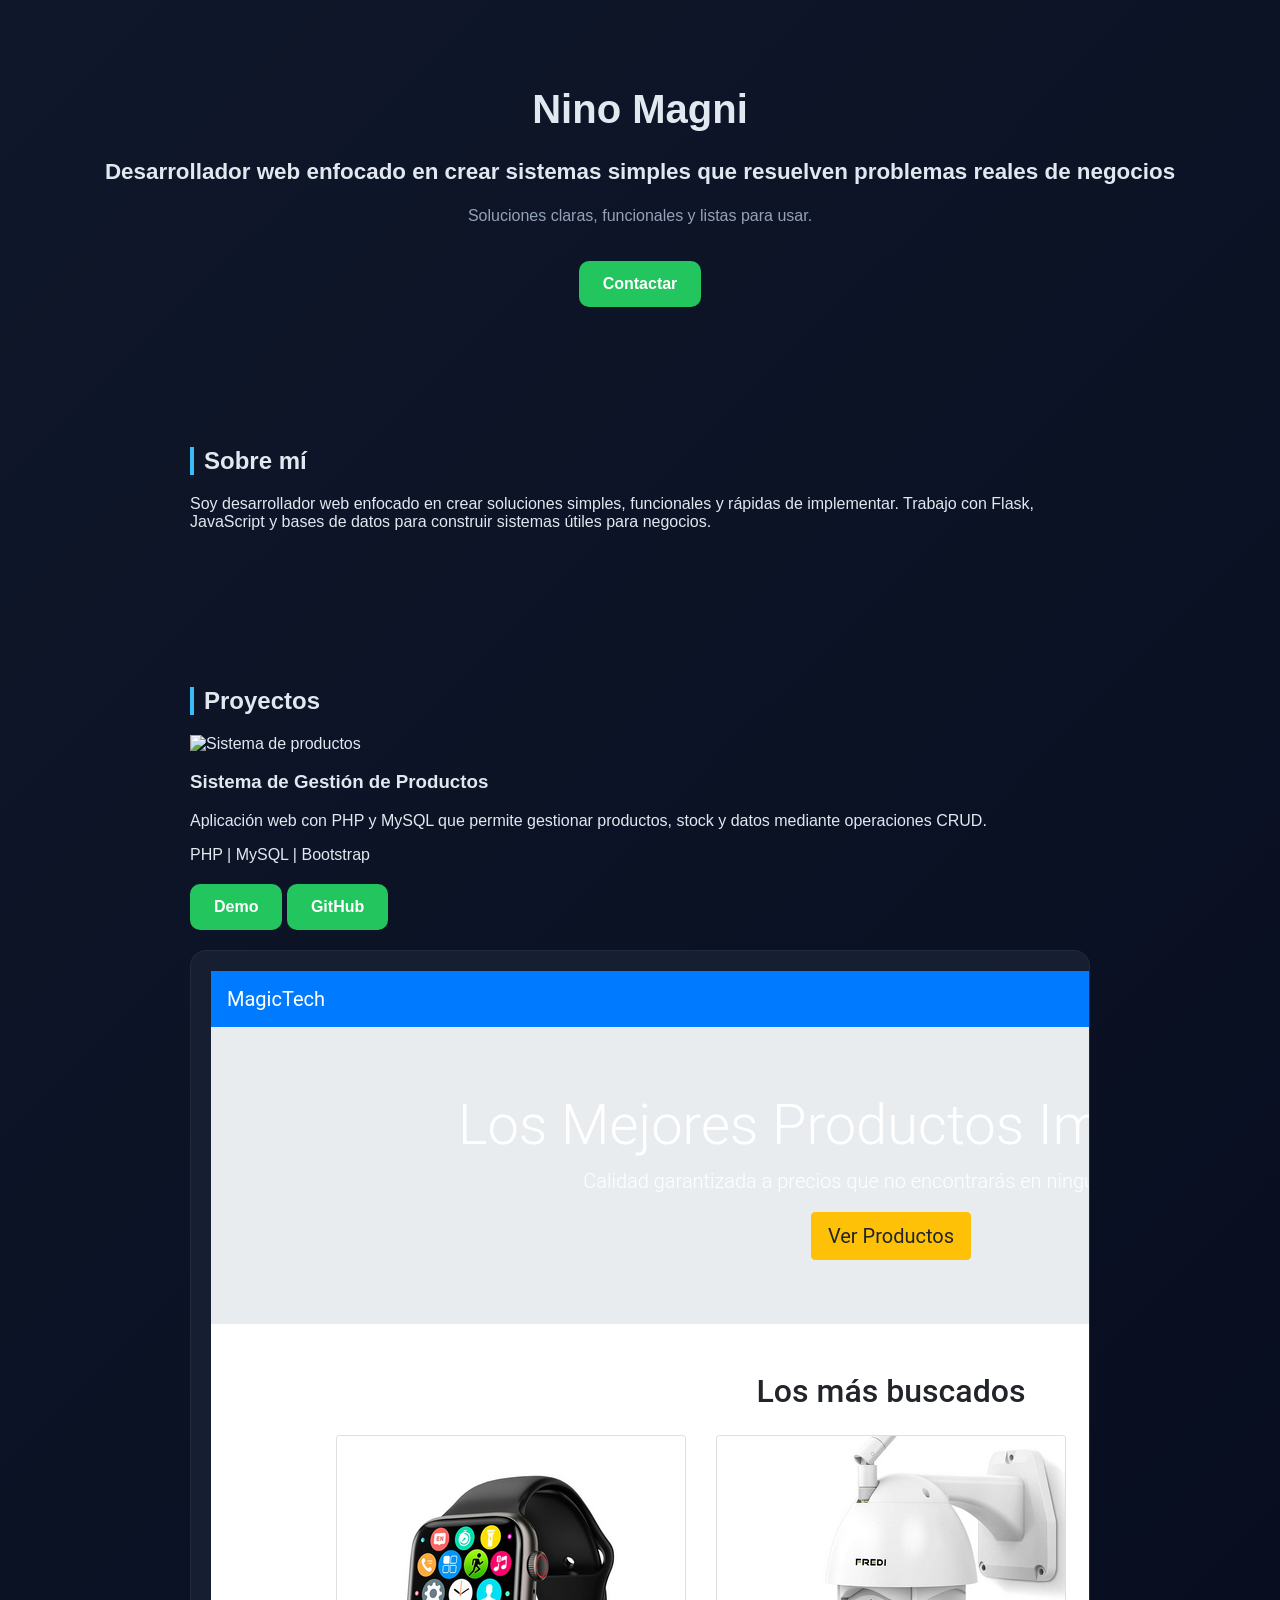
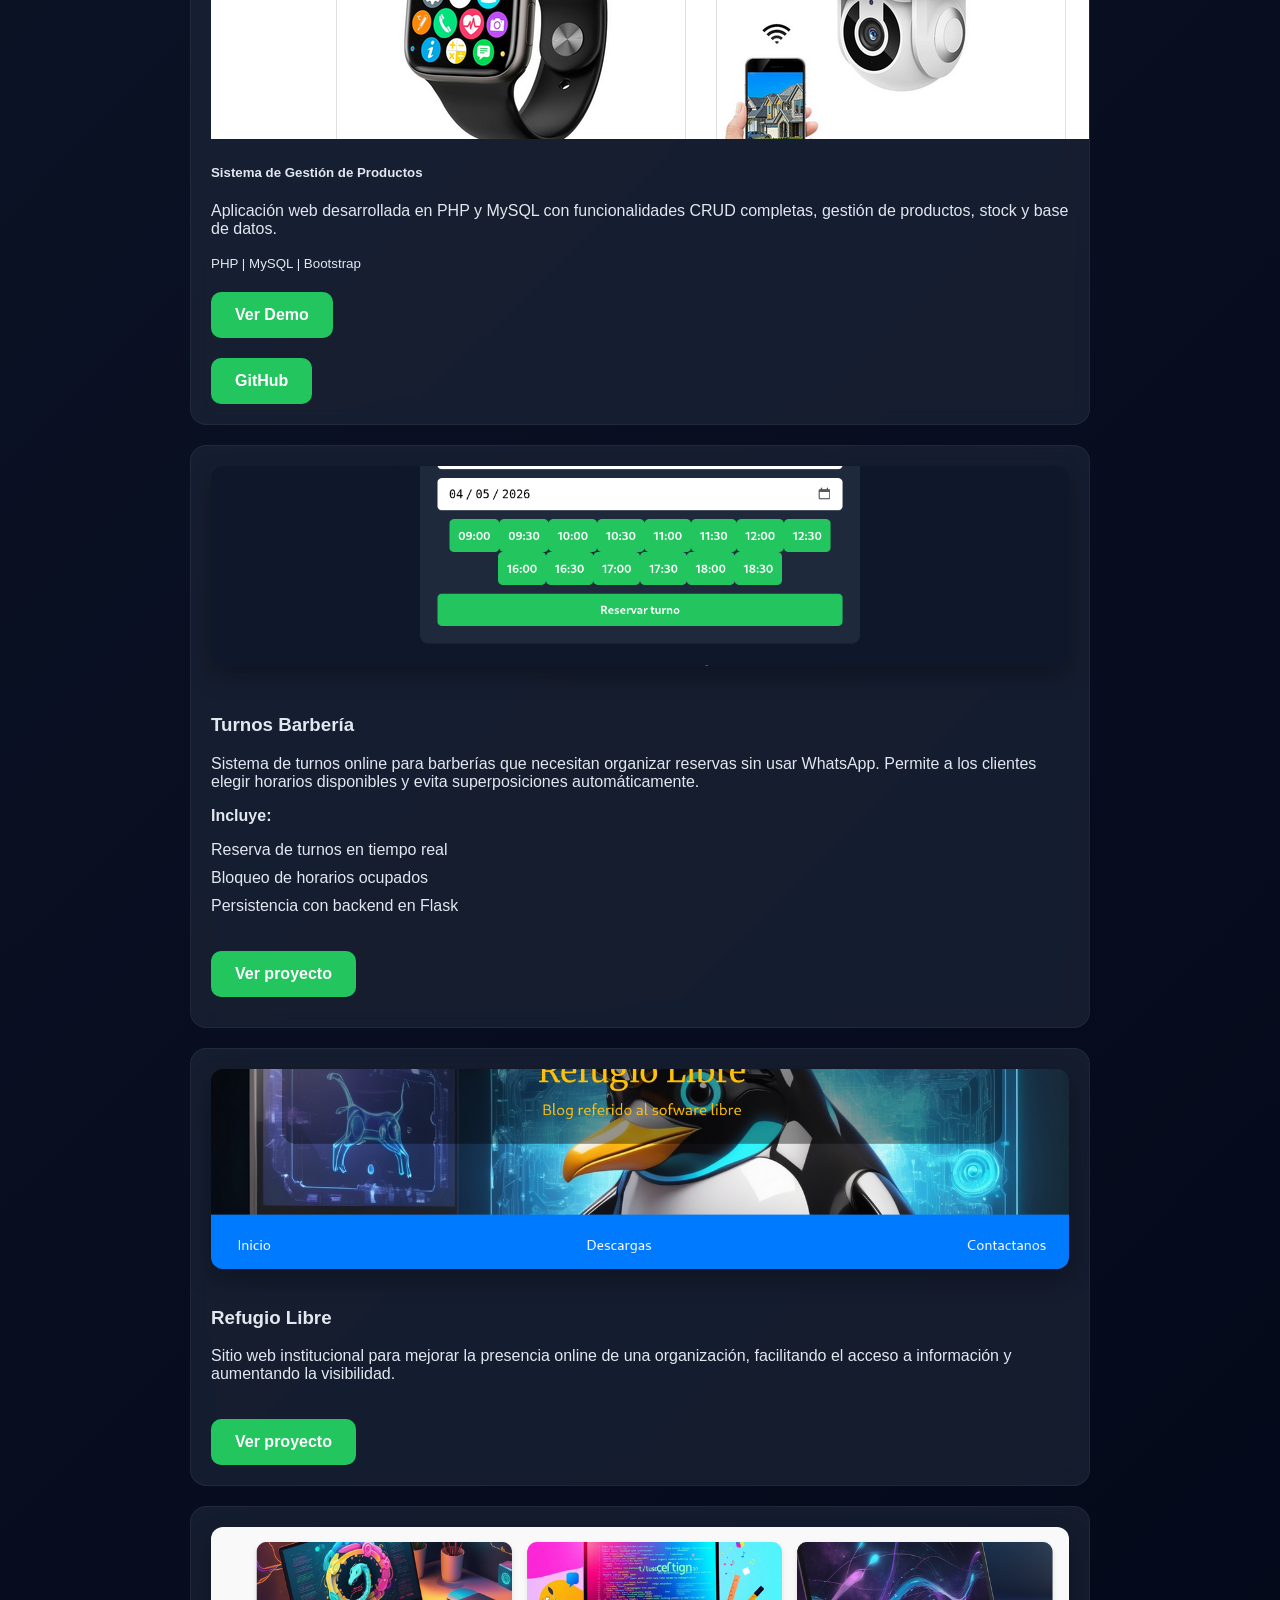
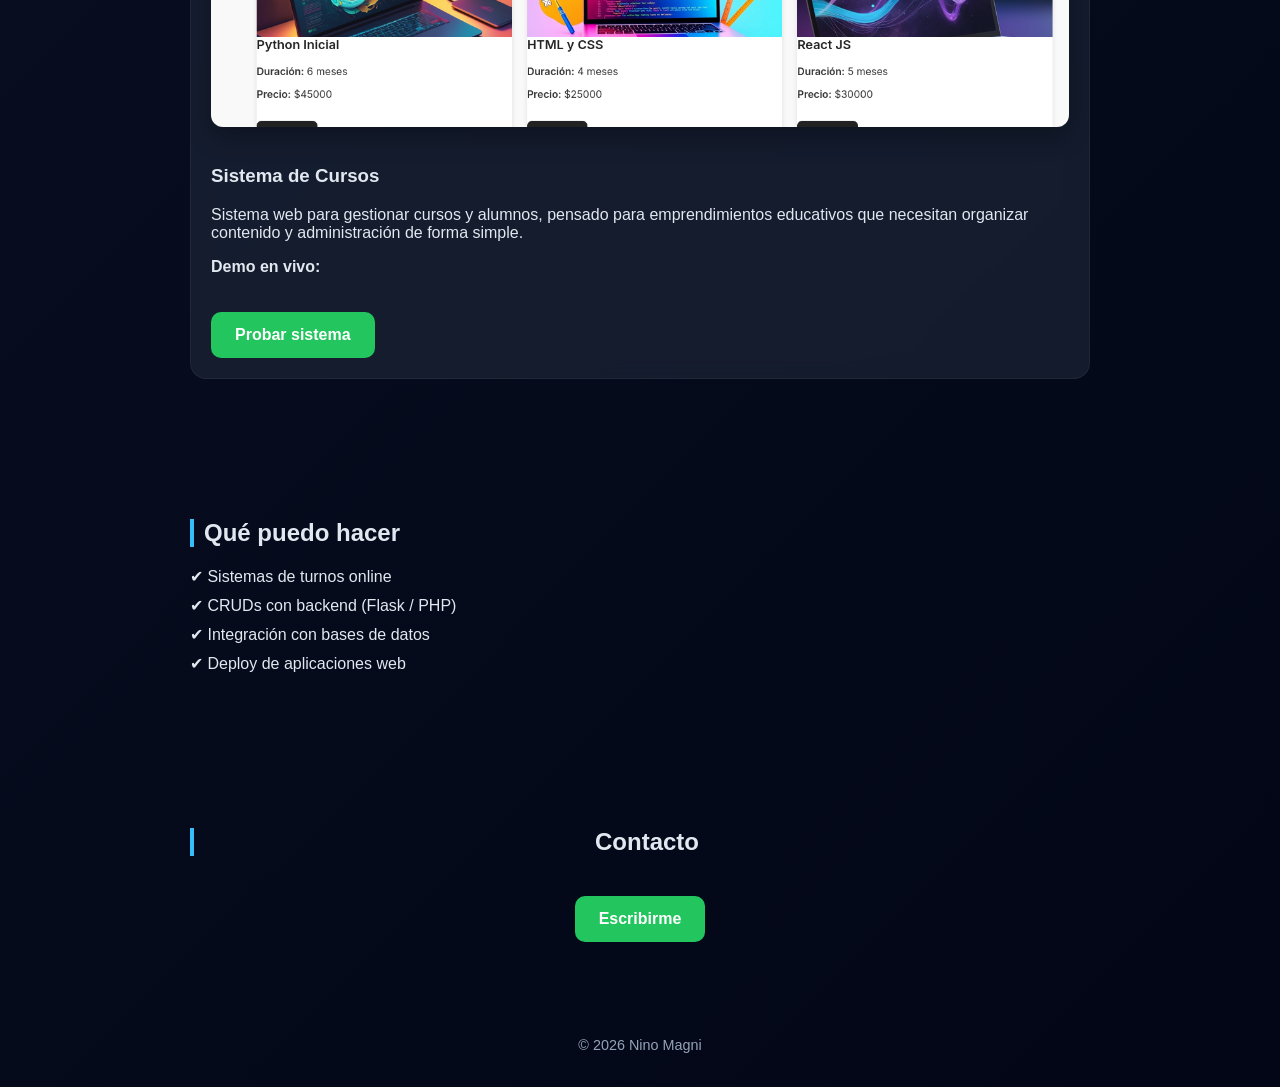
==== index.html @ 79a68c89 "cards" ====
<!DOCTYPE html>
<html lang="es">
<head>
  <meta charset="UTF-8">
  <title>Nino Magni | Desarrollador Web</title>
  <meta name="viewport" content="width=device-width, initial-scale=1.0">
  <meta name="description" content="Desarrollador web enfocado en soluciones simples y funcionales.">
  <link rel="stylesheet" href="style.css">
</head>

<body>

<header>
  <div class="container">
    <h1>Nino Magni</h1>

    <p class="headline">
      Desarrollador web enfocado en crear sistemas simples que resuelven problemas reales de negocios
    </p>

    <p class="highlight">
      Soluciones claras, funcionales y listas para usar.
    </p>

    <a href="https://wa.me/542604693013" target="_blank" class="btn">
      Contactar
    </a>
  </div>
</header>

<main>

  <section class="about">
    <div class="container">
      <h2>Sobre mí</h2>

      <p>
        Soy desarrollador web enfocado en crear soluciones simples, funcionales y rápidas de implementar.
        Trabajo con Flask, JavaScript y bases de datos para construir sistemas útiles para negocios.
      </p>
    </div>
  </section>

<section class="projects">
  <div class="container">
    <h2>Proyectos</h2>

    <!-- PROYECTO PRINCIPAL -->

    <div class="project-card">

  <div class="project-image">
    <img src="img/productos.png" alt="Sistema de productos">
  </div>

  <div class="project-content">
    <h3>Sistema de Gestión de Productos</h3>
    <p>
      Aplicación web con PHP y MySQL que permite gestionar productos,
      stock y datos mediante operaciones CRUD.
    </p>

    <span class="tech">PHP | MySQL | Bootstrap</span>
  </div>

  <div class="project-actions">
    <a href="#" class="btn demo">Demo</a>
    <a href="#" class="btn github">GitHub</a>
  </div>

</div>


    <div class="card mb-4 shadow-sm">
  <div class="row no-gutters align-items-center">

    <!-- Imagen -->
    <div class="col-md-3">
      <img src="img/plataformaVentas1.png" class="img-fluid" alt="Proyecto">
    </div>

    <!-- Descripción -->
    <div class="col-md-6 p-3">
      <h5>Sistema de Gestión de Productos</h5>
      <p>
        Aplicación web desarrollada en PHP y MySQL con funcionalidades CRUD completas,
        gestión de productos, stock y base de datos.
      </p>
      <small class="text-muted">
        PHP | MySQL | Bootstrap
      </small>
    </div>

    <!-- Botones -->
    <div class="col-md-3 text-center">
      <a href="#" class="btn btn-primary mb-2">Ver Demo</a><br>
      <a href="#" class="btn btn-outline-dark">GitHub</a>
    </div>

  </div>
</div>

    <div class="card">
      <img src="img/appBarberia.png" class="project-img">

      <div class="card-body">
        <h3>Turnos Barbería</h3>

        <p>
Sistema de turnos online para barberías que necesitan organizar reservas sin usar WhatsApp.
Permite a los clientes elegir horarios disponibles y evita superposiciones automáticamente.
</p>

<p><strong>Incluye:</strong></p>
<ul>
  <li>Reserva de turnos en tiempo real</li>
  <li>Bloqueo de horarios ocupados</li>
  <li>Persistencia con backend en Flask</li>
</ul>

        <a href="https://ninomg.github.io/barberia-turnos-frontend/" target="_blank" class="btn">
          Ver proyecto
        </a>
      </div>
    </div>

    <!-- OTROS PROYECTOS -->
    <div class="card">
      <img src="img/refugio.png" class="project-img">
      <h3>Refugio Libre</h3>

      <p>
        <p>
Sitio web institucional para mejorar la presencia online de una organización,
facilitando el acceso a información y aumentando la visibilidad.
</p>
      </p>

      <a href="https://ninomg.github.io/refugioabierto/" target="_blank" class="btn">
        Ver proyecto
      </a>
    </div>

    <div class="card">
      <img src="img/cursos.png" class="project-img">
      <h3>Sistema de Cursos</h3>

      <p>
        <p>
Sistema web para gestionar cursos y alumnos, pensado para emprendimientos educativos
que necesitan organizar contenido y administración de forma simple.
</p>
      </p>

      <p><strong>Demo en vivo:</strong></p>
<a href="https://ninomg.github.io/barberia-turnos-frontend/" target="_blank" class="btn">
  Probar sistema
</a>
    </div>

  </div>
</section>

<section>
  <h2>Qué puedo hacer</h2>
  <ul>
    <li>✔ Sistemas de turnos online</li>
    <li>✔ CRUDs con backend (Flask / PHP)</li>
    <li>✔ Integración con bases de datos</li>
    <li>✔ Deploy de aplicaciones web</li>
  </ul>
</section>

<section class="contact">
  <div class="container">
    <h2>Contacto</h2>

    <a href="https://wa.me/542604693013" target="_blank" class="btn">
      Escribirme
    </a>
  </div>
</section>

</main>

<footer>
  <p>© 2026 Nino Magni</p>
</footer>

</body>
</html>
---- style.css ----
body {
  font-family: 'Segoe UI', Tahoma, sans-serif;
  margin: 0;
  background: linear-gradient(135deg, #0f172a, #020617);
  color: #e2e8f0;
}

/* HEADER */
header {
  text-align: center;
  padding: 60px 20px;
}

header h1 {
  font-size: 2.5rem;
}

.headline {
  font-size: 1.4rem;
  font-weight: bold;
}

.highlight {
  margin-top: 10px;
  color: #94a3b8;
}

/* SECTIONS */
section {
  padding: 60px 20px;
  max-width: 900px;
  margin: auto;
  animation: fadeIn 0.6s ease;
}

h2 {
  border-left: 4px solid #38bdf8;
  padding-left: 10px;
}

/* CARDS */
.card {
  overflow: hidden;
  position: relative;
  border-radius: 16px;
  background: rgba(30, 41, 59, 0.6);
  backdrop-filter: blur(10px);
  transition: 0.3s;
  border: 1px solid rgba(255,255,255,0.05);
  padding: 20px;
  margin-top: 20px;
}

.card:hover {
  transform: translateY(-8px);
  box-shadow: 0 20px 40px rgba(0,0,0,0.4);
}

/* IMAGES */
.project-img {
  width: 100%;
  height: 200px;
  object-fit: cover;
  border-radius: 12px;
  margin-bottom: 15px;
  transition: 0.4s;
  box-shadow: 0 10px 25px rgba(0,0,0,0.3);
}

.card:hover .project-img {
  transform: scale(1.05);
}

/* CARD CONTENT */
.card-body {
  padding: 10px 0;
}

/* TECH TAGS */
.tech span {
  background: #0ea5e9;
  padding: 5px 10px;
  border-radius: 8px;
  font-size: 0.8rem;
  margin-right: 5px;
}

/* BUTTON */
.btn {
  display: inline-block;
  background: #22c55e;
  color: white;
  padding: 14px 24px;
  border-radius: 10px;
  text-decoration: none;
  margin-top: 20px;
  font-weight: bold;
  transition: 0.3s;
}

.btn:hover {
  background: #16a34a;
  transform: scale(1.05);
}

/* LIST */
ul {
  list-style: none;
  padding: 0;
}

li {
  margin-bottom: 10px;
}

/* CONTACT */
.contact {
  text-align: center;
}

/* FOOTER */
footer {
  text-align: center;
  padding: 20px;
  font-size: 0.9rem;
  color: #94a3b8;
}

/* ANIMATION */
@keyframes fadeIn {
  from {
    opacity: 0;
    transform: translateY(10px);
  }
  to {
    opacity: 1;
    transform: translateY(0);
  }
}

/* RESPONSIVE */
@media (max-width: 768px) {
  header h1 {
    font-size: 1.8rem;
  }

  .headline {
    font-size: 1.1rem;
  }

  section {
    padding: 20px;
  }

  .btn {
    width: 100%;
    text-align: center;
  }
}
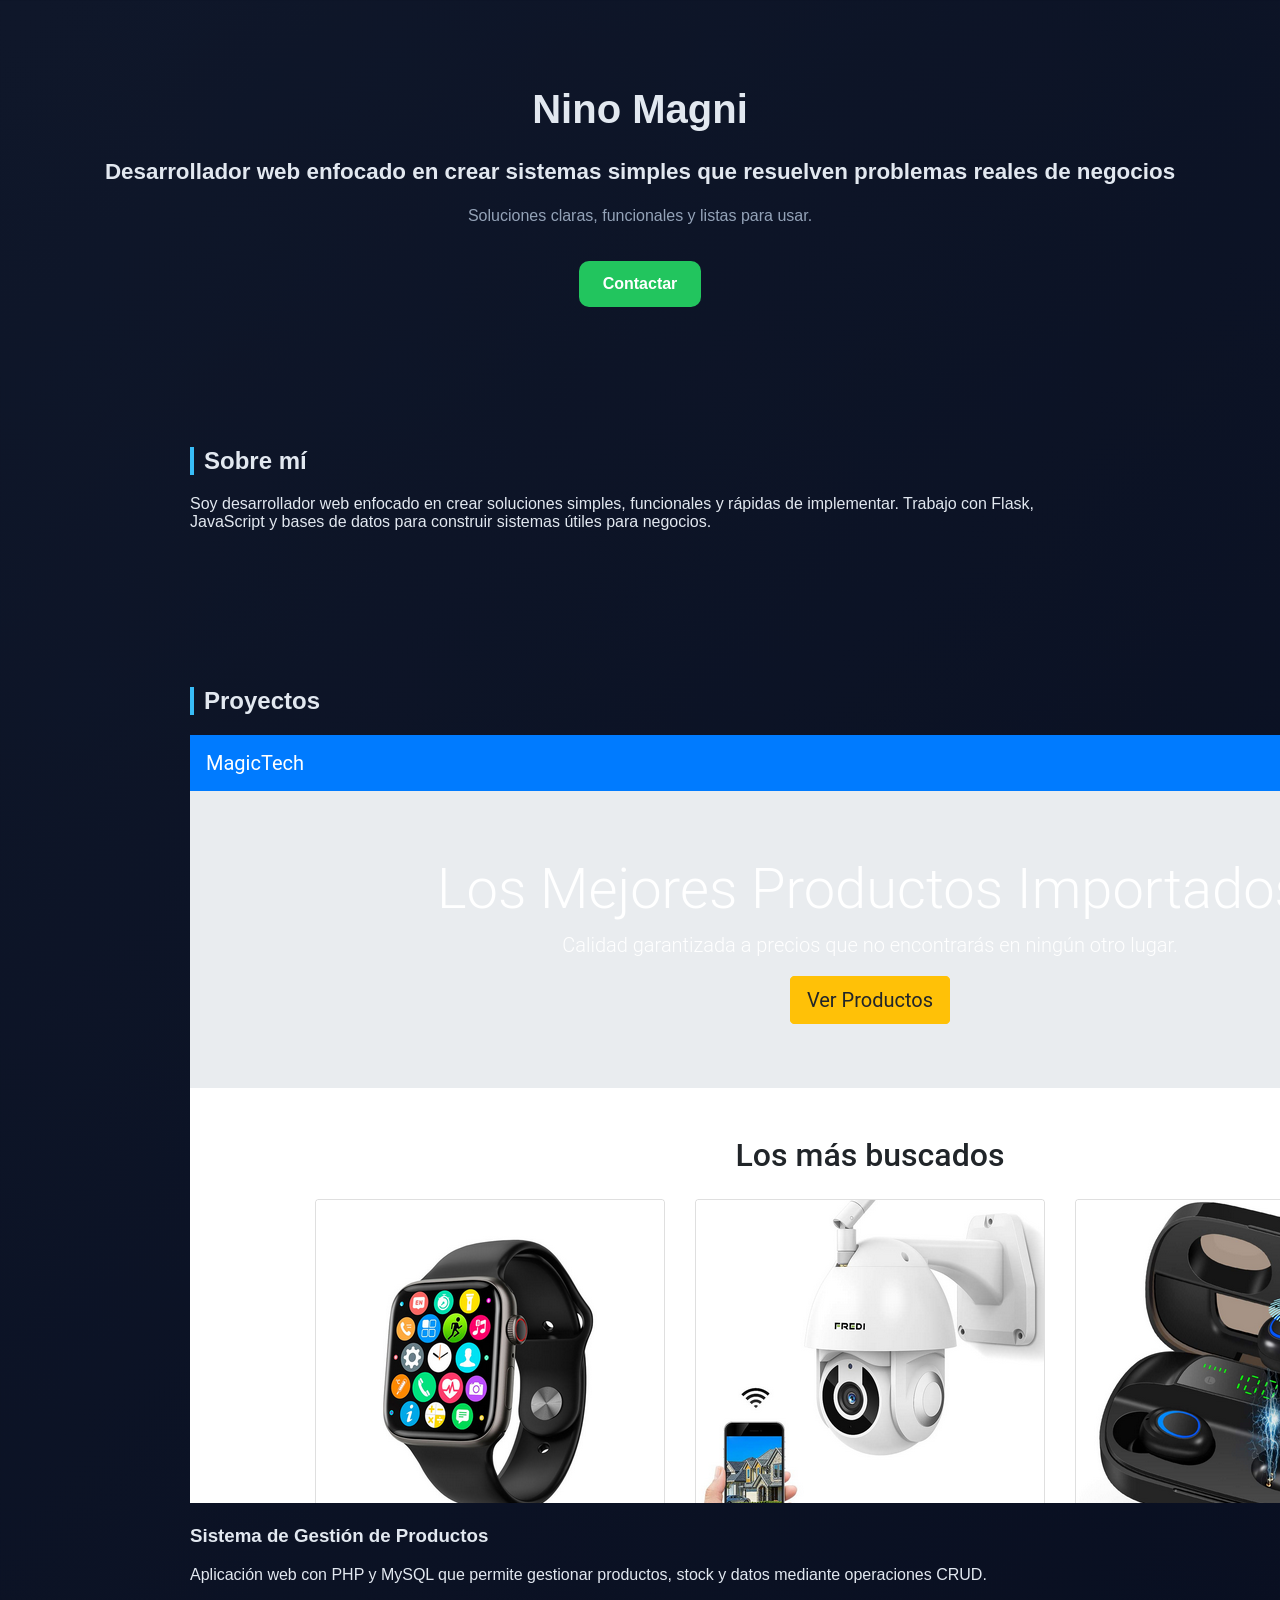
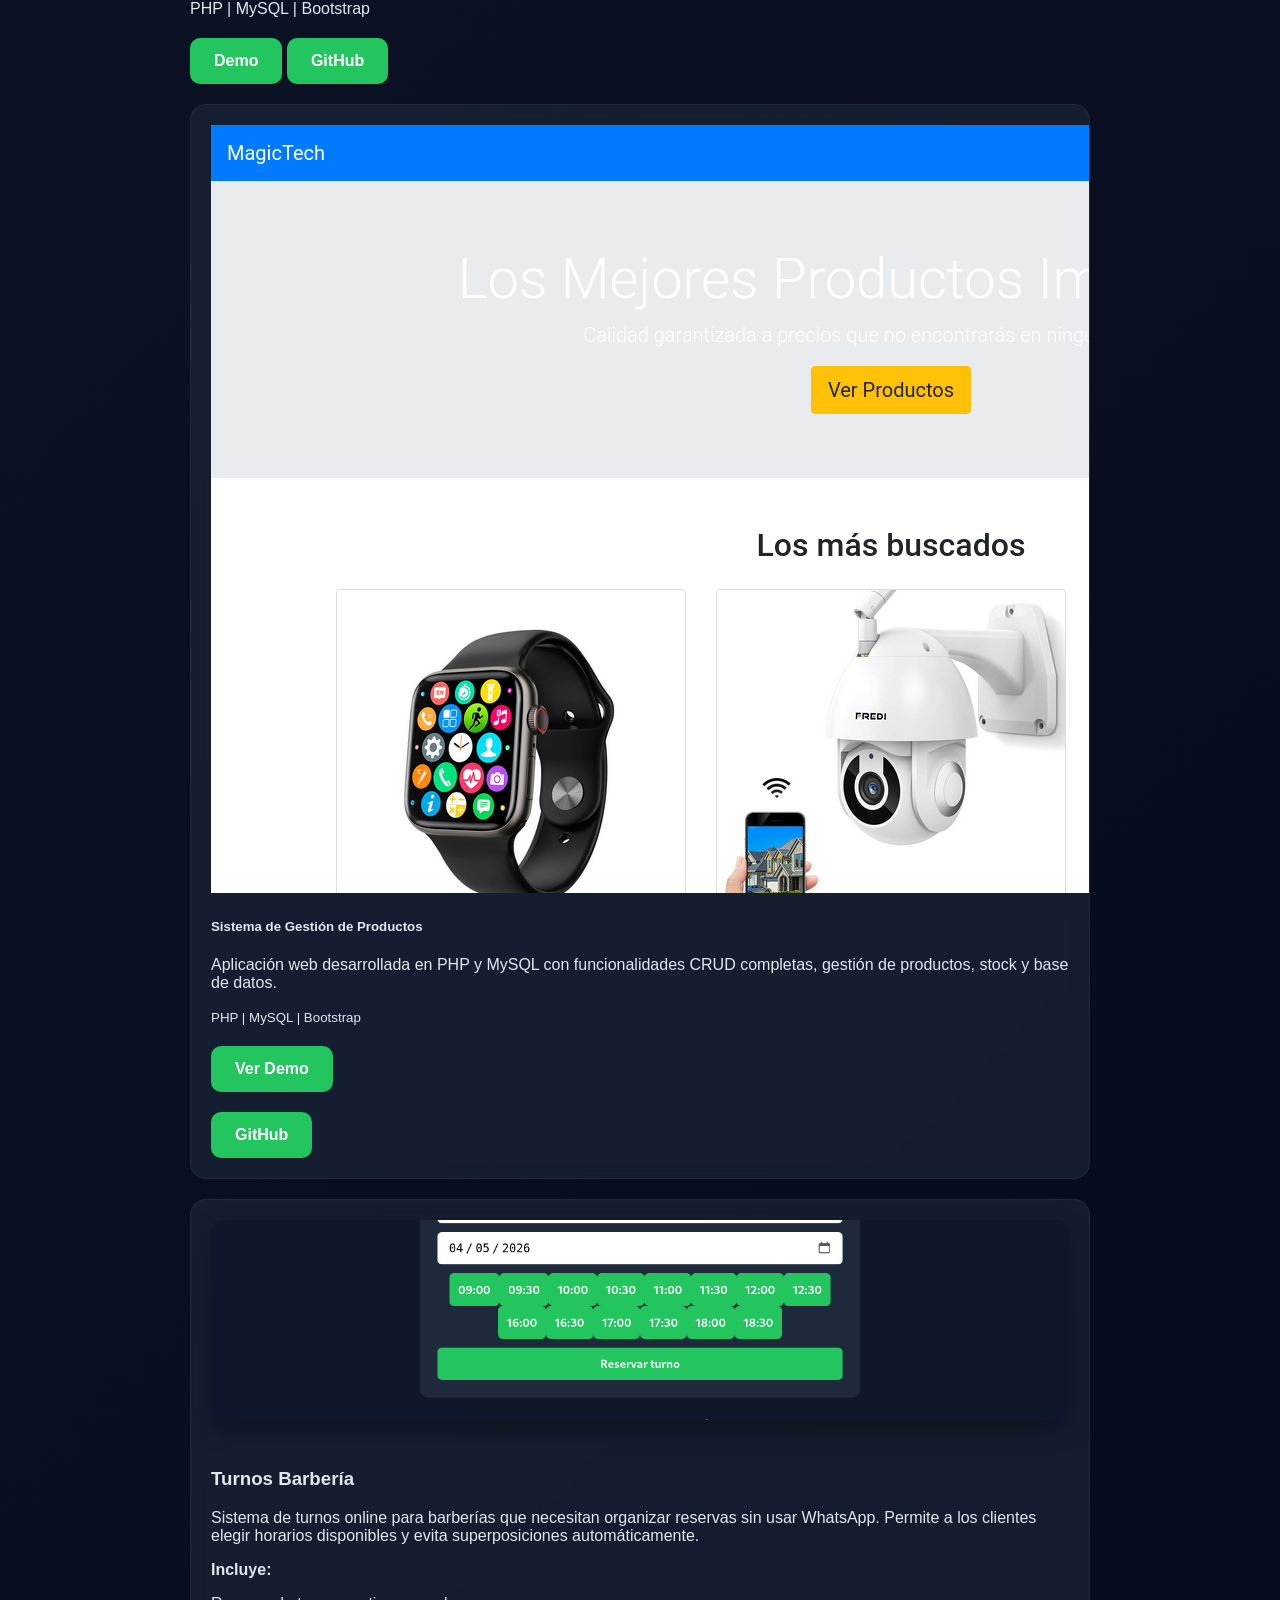
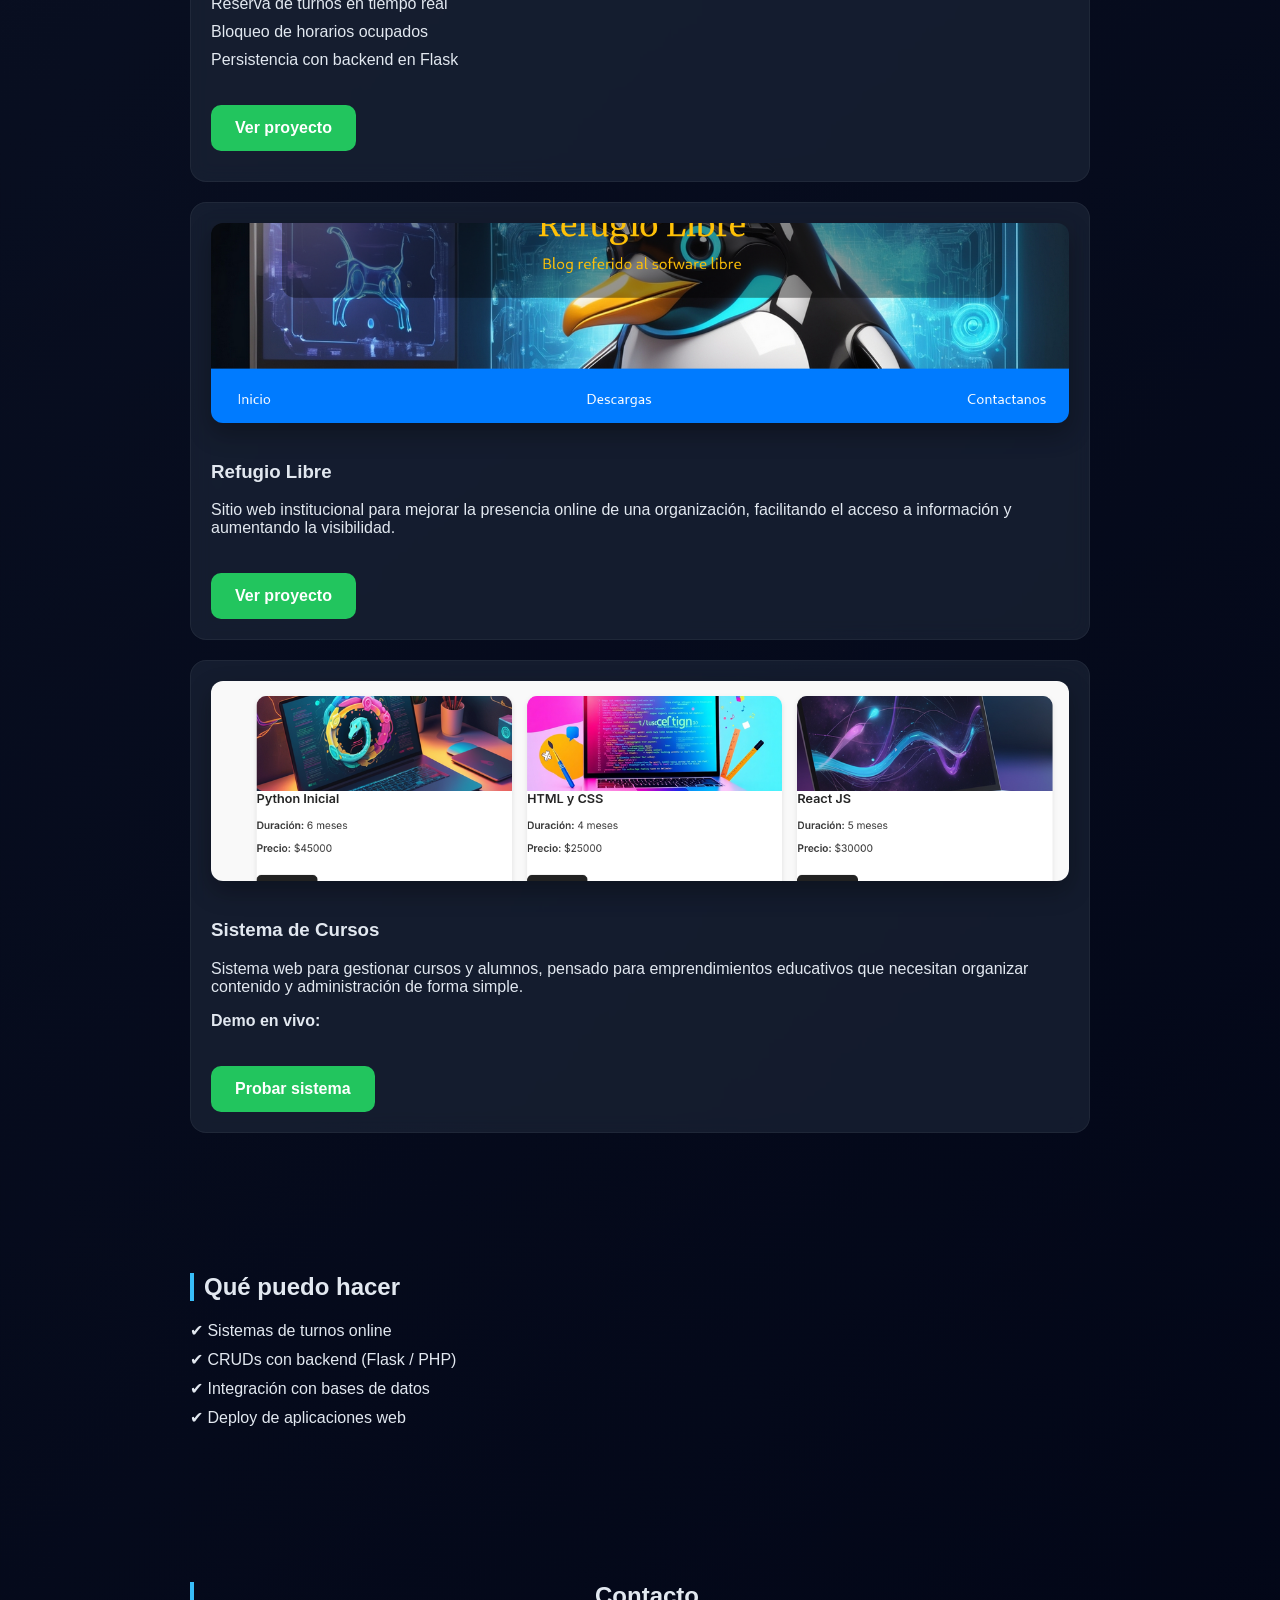
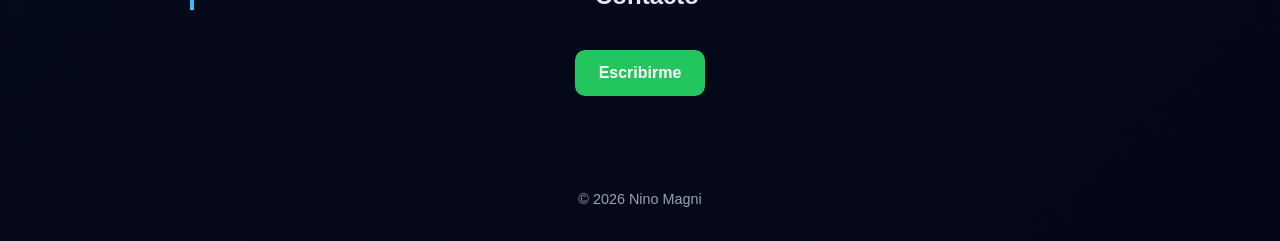
==== commit 5ad706c3: "cards1" ====
--- a/index.html
+++ b/index.html
@@ -50,7 +50,7 @@
     <div class="project-card">
 
   <div class="project-image">
-    <img src="img/productos.png" alt="Sistema de productos">
+    <img src="img/plataformaVentas1.png" alt="Sistema de productos">
   </div>
 
   <div class="project-content">
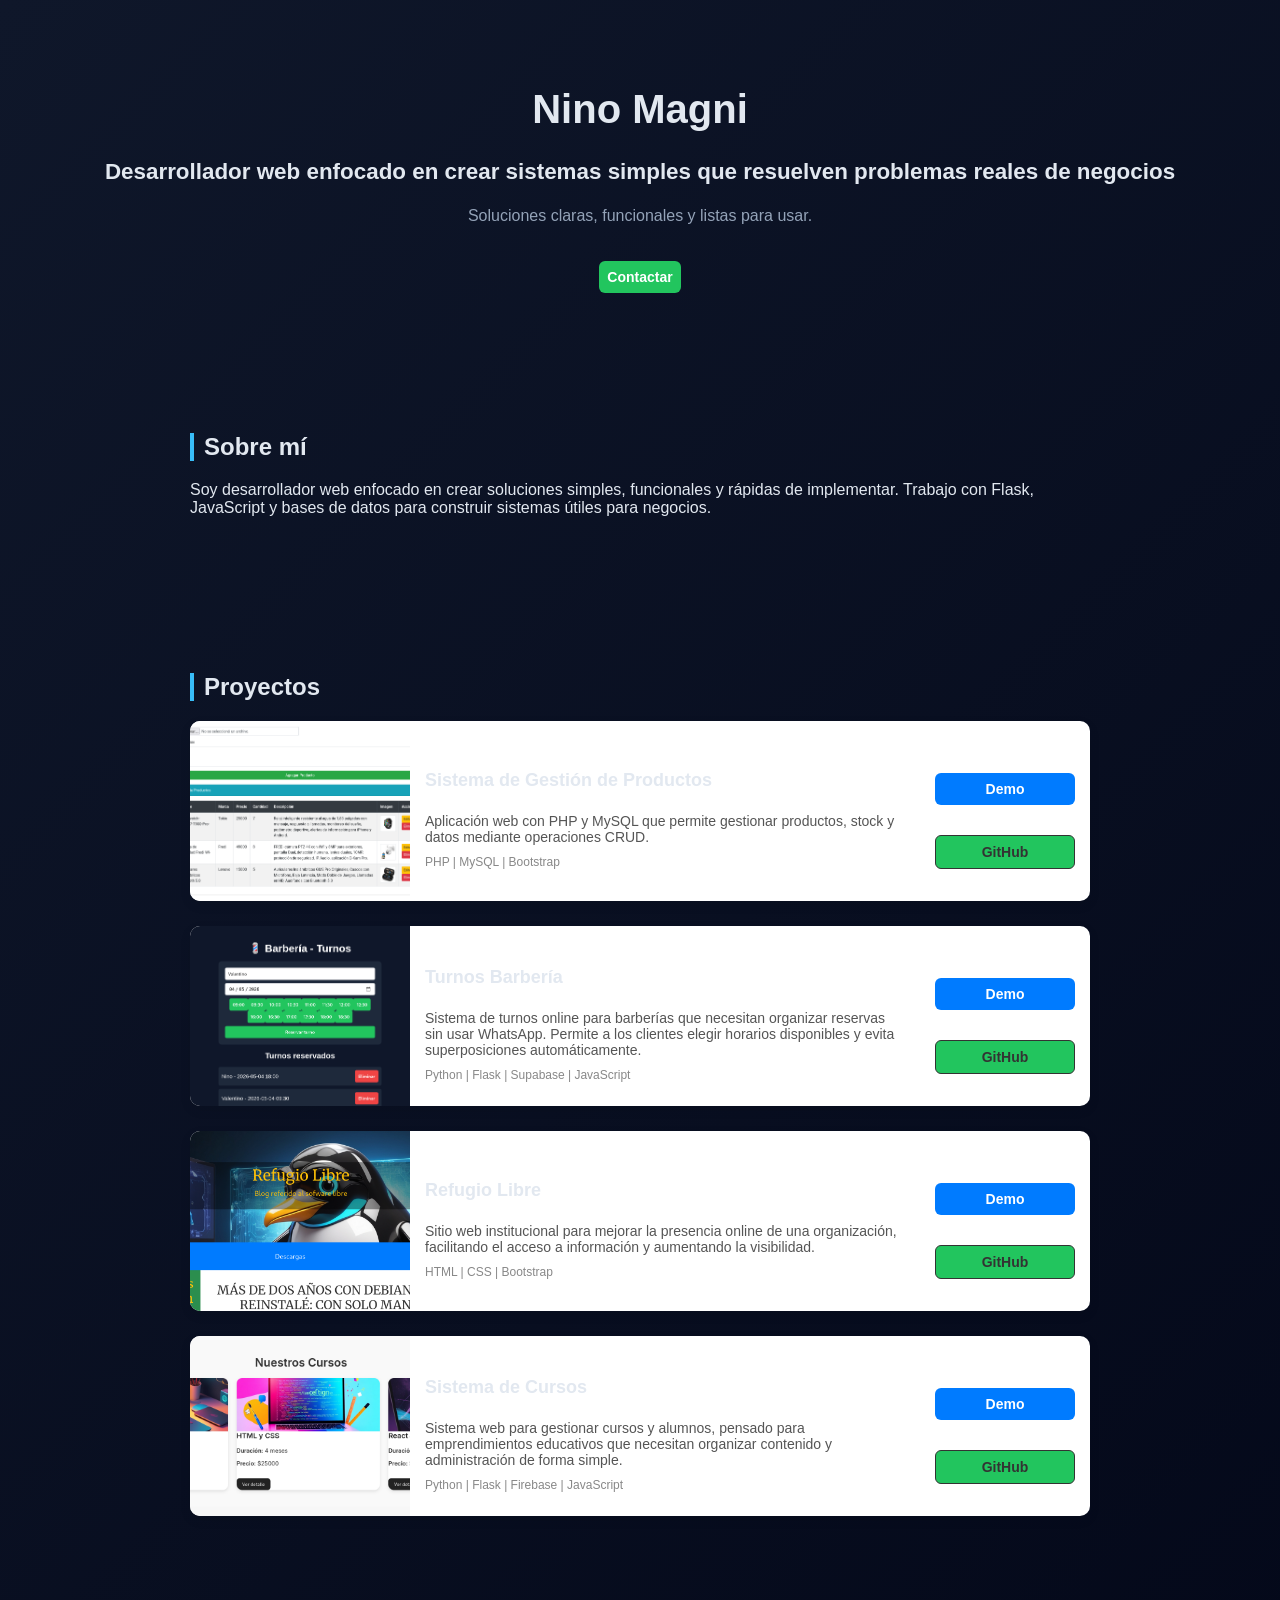
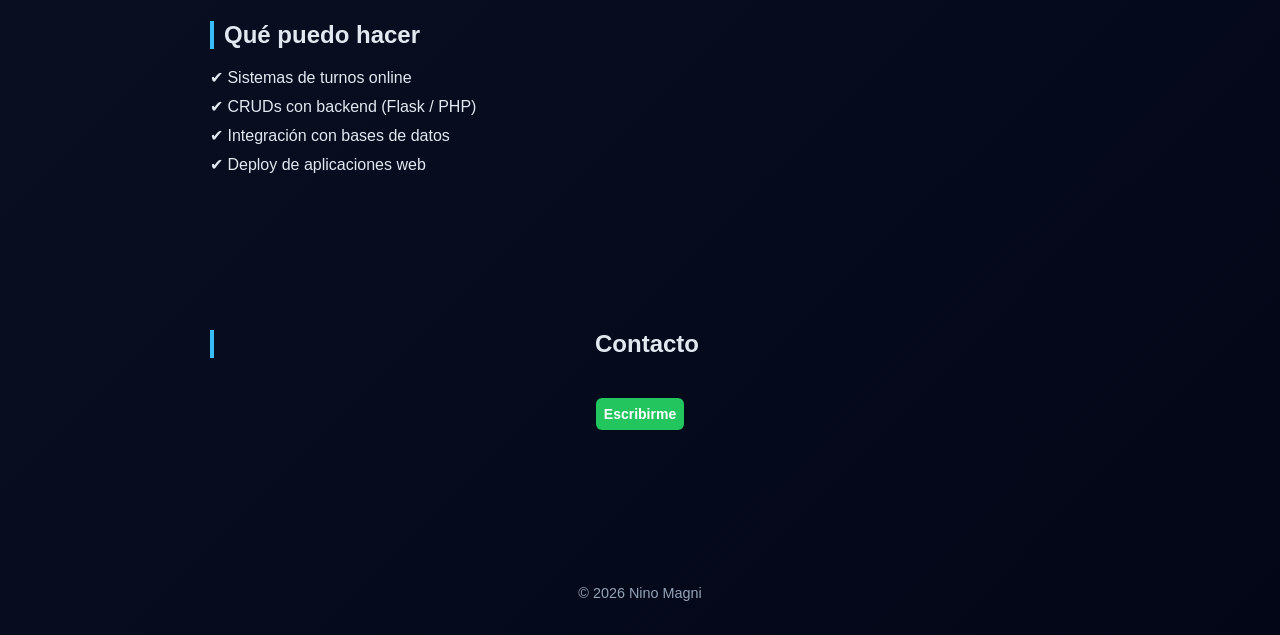
==== commit 0e8de86e: "cards" ====
--- a/index.html
+++ b/index.html
@@ -50,7 +50,7 @@
     <div class="project-card">
 
   <div class="project-image">
-    <img src="img/plataformaVentas1.png" alt="Sistema de productos">
+    <img src="img/plataformaVentas.png" alt="Sistema de productos">
   </div>
 
   <div class="project-content">
@@ -70,96 +70,81 @@
 
 </div>
 
+<div class="project-card">
 
-    <div class="card mb-4 shadow-sm">
-  <div class="row no-gutters align-items-center">
+<div class="project-image">
+<img src="img/appBarberia.png" alt="Sistema de turnos">
+</div>
 
-    <!-- Imagen -->
-    <div class="col-md-3">
-      <img src="img/plataformaVentas1.png" class="img-fluid" alt="Proyecto">
+<div class="project-content">
+<h3>Turnos Barbería</h3>
+<p>
+  Sistema de turnos online para barberías que necesitan organizar reservas sin usar WhatsApp.
+  Permite a los clientes elegir horarios disponibles y evita superposiciones automáticamente.
+</p>
+
+<span class="tech"> Python | Flask | Supabase | JavaScript</span>
+</div>
+
+<div class="project-actions">
+<a href="https://ninomg.github.io/barberia-turnos-frontend" target="_blank" class="btn demo">Demo</a>
+<a href="#" class="btn github">GitHub</a>
+</div>
+
+</div>
+
+
+
+    <!-- OTROS PROYECTOS -->
+
+    <div class="project-card">
+
+    <div class="project-image">
+    <img src="img/refugio.png" alt="Blog">
     </div>
 
-    <!-- Descripción -->
-    <div class="col-md-6 p-3">
-      <h5>Sistema de Gestión de Productos</h5>
-      <p>
-        Aplicación web desarrollada en PHP y MySQL con funcionalidades CRUD completas,
-        gestión de productos, stock y base de datos.
-      </p>
-      <small class="text-muted">
-        PHP | MySQL | Bootstrap
-      </small>
+    <div class="project-content">
+    <h3>Refugio Libre</h3>
+    <p>
+      Sitio web institucional para mejorar la presencia online de una organización,
+      facilitando el acceso a información y aumentando la visibilidad.
+    </p>
+
+    <span class="tech"> HTML | CSS | Bootstrap</span>
     </div>
 
-    <!-- Botones -->
-    <div class="col-md-3 text-center">
-      <a href="#" class="btn btn-primary mb-2">Ver Demo</a><br>
-      <a href="#" class="btn btn-outline-dark">GitHub</a>
+    <div class="project-actions">
+    <a href="https://ninomg.github.io/refugioabierto/" target="_blank" class="btn demo">Demo</a>
+    <a href="#" class="btn github">GitHub</a>
     </div>
 
-  </div>
+    </div>
+
+<!--plataforma Cursos-->
+
+<div class="project-card">
+
+<div class="project-image">
+<img src="img/cursos.png" alt="Blog">
 </div>
 
-    <div class="card">
-      <img src="img/appBarberia.png" class="project-img">
-
-      <div class="card-body">
-        <h3>Turnos Barbería</h3>
-
-        <p>
-Sistema de turnos online para barberías que necesitan organizar reservas sin usar WhatsApp.
-Permite a los clientes elegir horarios disponibles y evita superposiciones automáticamente.
+<div class="project-content">
+<h3>Sistema de Cursos</h3>
+<p>
+  Sistema web para gestionar cursos y alumnos, pensado para emprendimientos educativos
+  que necesitan organizar contenido y administración de forma simple.
 </p>
 
-<p><strong>Incluye:</strong></p>
-<ul>
-  <li>Reserva de turnos en tiempo real</li>
-  <li>Bloqueo de horarios ocupados</li>
-  <li>Persistencia con backend en Flask</li>
-</ul>
+<span class="tech"> Python | Flask | Firebase | JavaScript</span>
+</div>
 
-        <a href="https://ninomg.github.io/barberia-turnos-frontend/" target="_blank" class="btn">
-          Ver proyecto
-        </a>
-      </div>
-    </div>
+<div class="project-actions">
+<a href="https://ninomagni.pythonanywhere.com/" target="_blank" class="btn demo">Demo</a>
+<a href="#" class="btn github">GitHub</a>
+</div>
 
-    <!-- OTROS PROYECTOS -->
-    <div class="card">
-      <img src="img/refugio.png" class="project-img">
-      <h3>Refugio Libre</h3>
+</div>
 
-      <p>
-        <p>
-Sitio web institucional para mejorar la presencia online de una organización,
-facilitando el acceso a información y aumentando la visibilidad.
-</p>
-      </p>
-
-      <a href="https://ninomg.github.io/refugioabierto/" target="_blank" class="btn">
-        Ver proyecto
-      </a>
-    </div>
-
-    <div class="card">
-      <img src="img/cursos.png" class="project-img">
-      <h3>Sistema de Cursos</h3>
-
-      <p>
-        <p>
-Sistema web para gestionar cursos y alumnos, pensado para emprendimientos educativos
-que necesitan organizar contenido y administración de forma simple.
-</p>
-      </p>
-
-      <p><strong>Demo en vivo:</strong></p>
-<a href="https://ninomg.github.io/barberia-turnos-frontend/" target="_blank" class="btn">
-  Probar sistema
-</a>
-    </div>
-
-  </div>
-</section>
 
 <section>
   <h2>Qué puedo hacer</h2>
--- a/style.css
+++ b/style.css
@@ -157,3 +157,94 @@
     text-align: center;
   }
 }
+
+
+.project-card {
+  display: flex;
+  align-items: stretch;
+  background: #fff;
+  border-radius: 10px;
+  margin-bottom: 25px;
+  overflow: hidden;
+  box-shadow: 0 4px 12px rgba(0,0,0,0.08);
+  height: 180px; /* 🔥 clave */
+}
+
+/* Imagen */
+.project-image {
+  width: 220px;
+  min-width: 220px;
+}
+
+.project-image img {
+  width: 100%;
+  height: 100%;
+  object-fit: cover; /* 🔥 clave */
+}
+
+/* Contenido */
+.project-content {
+  flex: 1;
+  padding: 15px;
+  display: flex;
+  flex-direction: column;
+  justify-content: center;
+}
+
+.project-content h3 {
+  margin-bottom: 8px;
+  font-size: 18px;
+}
+
+.project-content p {
+  font-size: 14px;
+  color: #555;
+  margin-bottom: 10px;
+}
+
+/* Tecnologías */
+.tech {
+  font-size: 12px;
+  color: #888;
+}
+
+/* Botones */
+.project-actions {
+  width: 140px;
+  display: flex;
+  flex-direction: column;
+  justify-content: center;
+  gap: 10px;
+  padding: 15px;
+}
+
+/* Botones estilo */
+.btn {
+  text-decoration: none;
+  padding: 8px;
+  border-radius: 6px;
+  text-align: center;
+  font-size: 14px;
+}
+
+.demo {
+  background: #007bff;
+  color: white;
+}
+
+.github {
+  border: 1px solid #333;
+  color: #333;
+}
+
+/* Hover (🔥 mejora pro) */
+.project-card:hover {
+  transform: translateY(-4px);
+  transition: 0.2s;
+}
+
+height: 180px;
+object-fit: cover;
+
+flex-direction: column;
+justify-content: center;
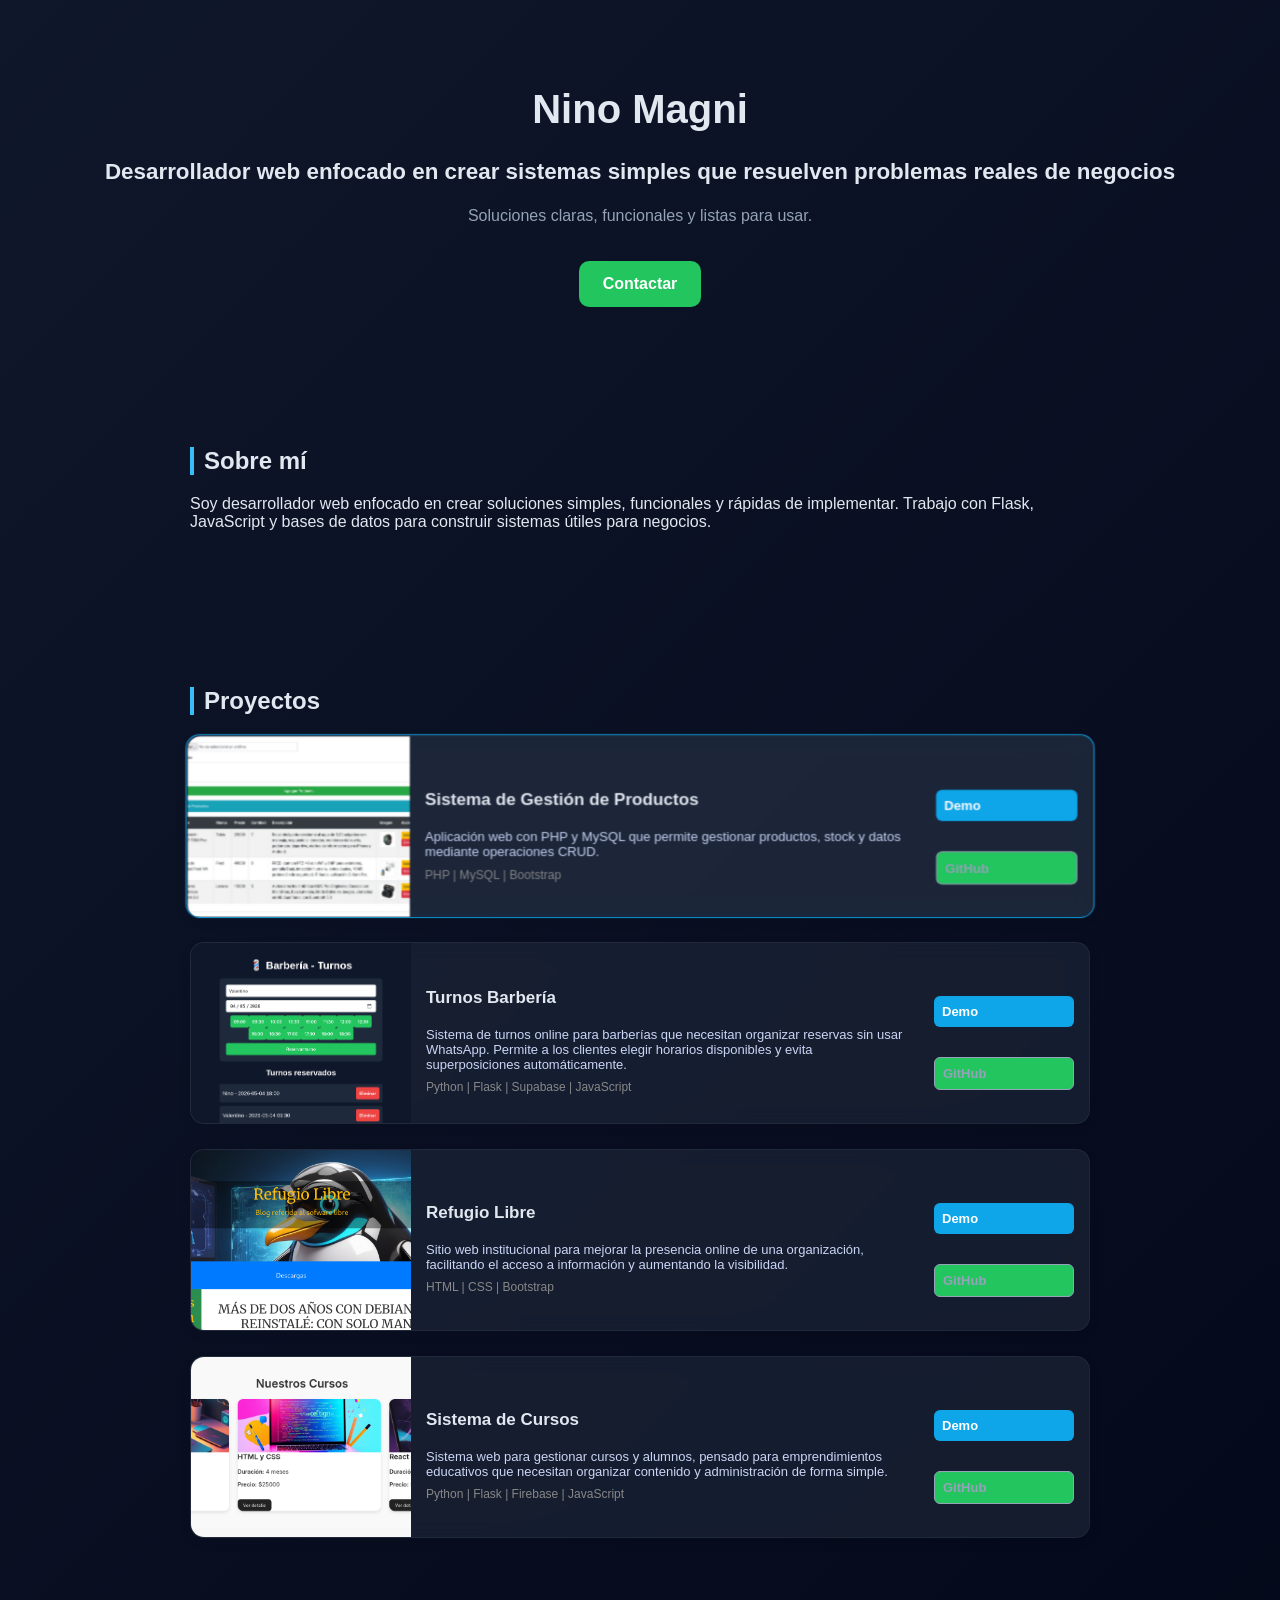
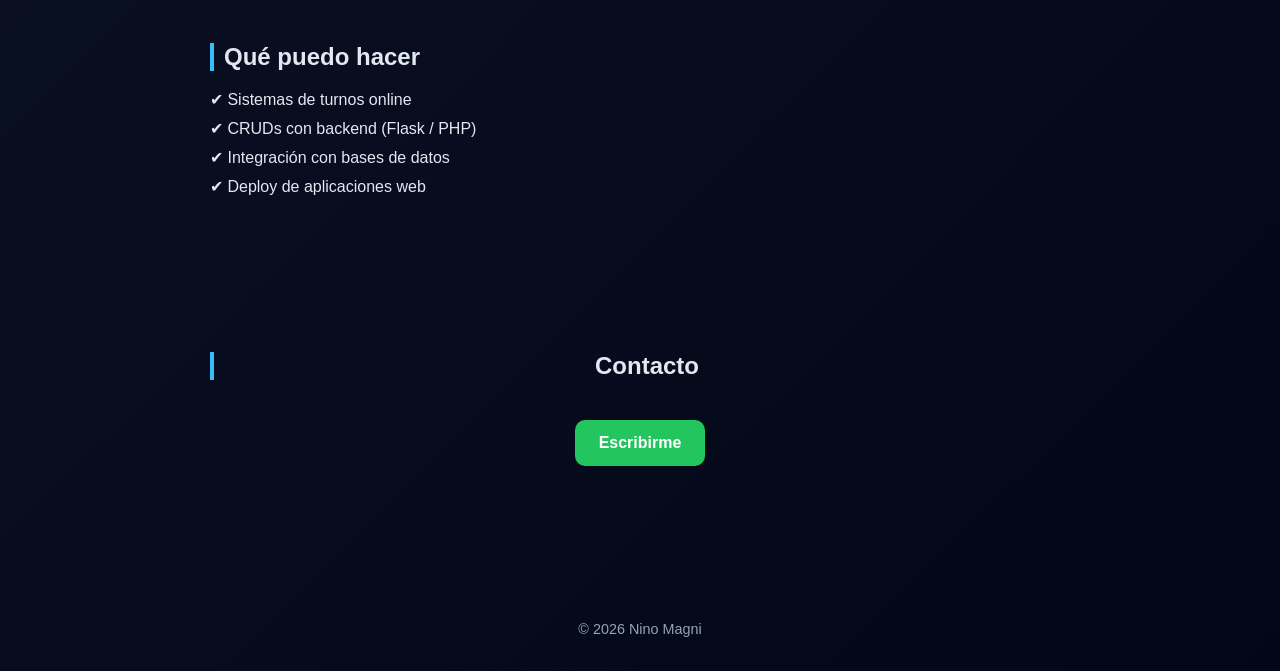
==== commit 1818ba5a: "html y css" ====
--- a/index.html
+++ b/index.html
@@ -47,6 +47,8 @@
 
     <!-- PROYECTO PRINCIPAL -->
 
+<div class="project-card featured">
+
     <div class="project-card">
 
   <div class="project-image">
@@ -69,6 +71,9 @@
   </div>
 
 </div>
+</div>
+
+<!--Barberia-->
 
 <div class="project-card">
 
--- a/style.css
+++ b/style.css
@@ -219,22 +219,31 @@
 }
 
 /* Botones estilo */
-.btn {
-  text-decoration: none;
+.project-actions .btn {
   padding: 8px;
   border-radius: 6px;
-  text-align: center;
-  font-size: 14px;
+  font-size: 13px;
 }
 
 .demo {
-  background: #007bff;
+  background: #0ea5e9;
   color: white;
+  font-weight: bold;
 }
 
 .github {
-  border: 1px solid #333;
-  color: #333;
+  border: 1px solid #94a3b8;
+  color: #94a3b8;
+}
+
+
+.project-actions {
+  width: 140px;
+  display: flex;
+  flex-direction: column;
+  justify-content: center;
+  gap: 10px;
+  padding: 15px;
 }
 
 /* Hover (🔥 mejora pro) */
@@ -243,8 +252,61 @@
   transition: 0.2s;
 }
 
-height: 180px;
-object-fit: cover;
-
-flex-direction: column;
-justify-content: center;
+
+
+.project-card {
+  display: flex;
+  align-items: stretch;
+  background: rgba(30, 41, 59, 0.6); /* 🔥 igual que tu tema */
+  backdrop-filter: blur(10px);
+  border-radius: 14px;
+  margin-bottom: 25px;
+  overflow: hidden;
+  border: 1px solid rgba(255,255,255,0.05);
+  height: 180px;
+  transition: 0.3s;
+}
+
+.project-card:hover {
+  transform: translateY(-6px);
+  box-shadow: 0 15px 35px rgba(0,0,0,0.4);
+}
+
+
+
+.project-image {
+  width: 220px;
+  min-width: 220px;
+}
+
+.project-image img {
+  width: 100%;
+  height: 100%;
+  object-fit: cover;
+}
+
+
+
+.project-content {
+  flex: 1;
+  padding: 15px;
+  display: flex;
+  flex-direction: column;
+  justify-content: center;
+}
+
+.project-content h3 {
+  margin-bottom: 6px;
+  font-size: 17px;
+}
+
+.project-content p {
+  font-size: 13px;
+  color: #cbd5f5;
+  margin-bottom: 8px;
+}
+
+.featured {
+  border: 1px solid #0ea5e9;
+  transform: scale(1.01);
+}
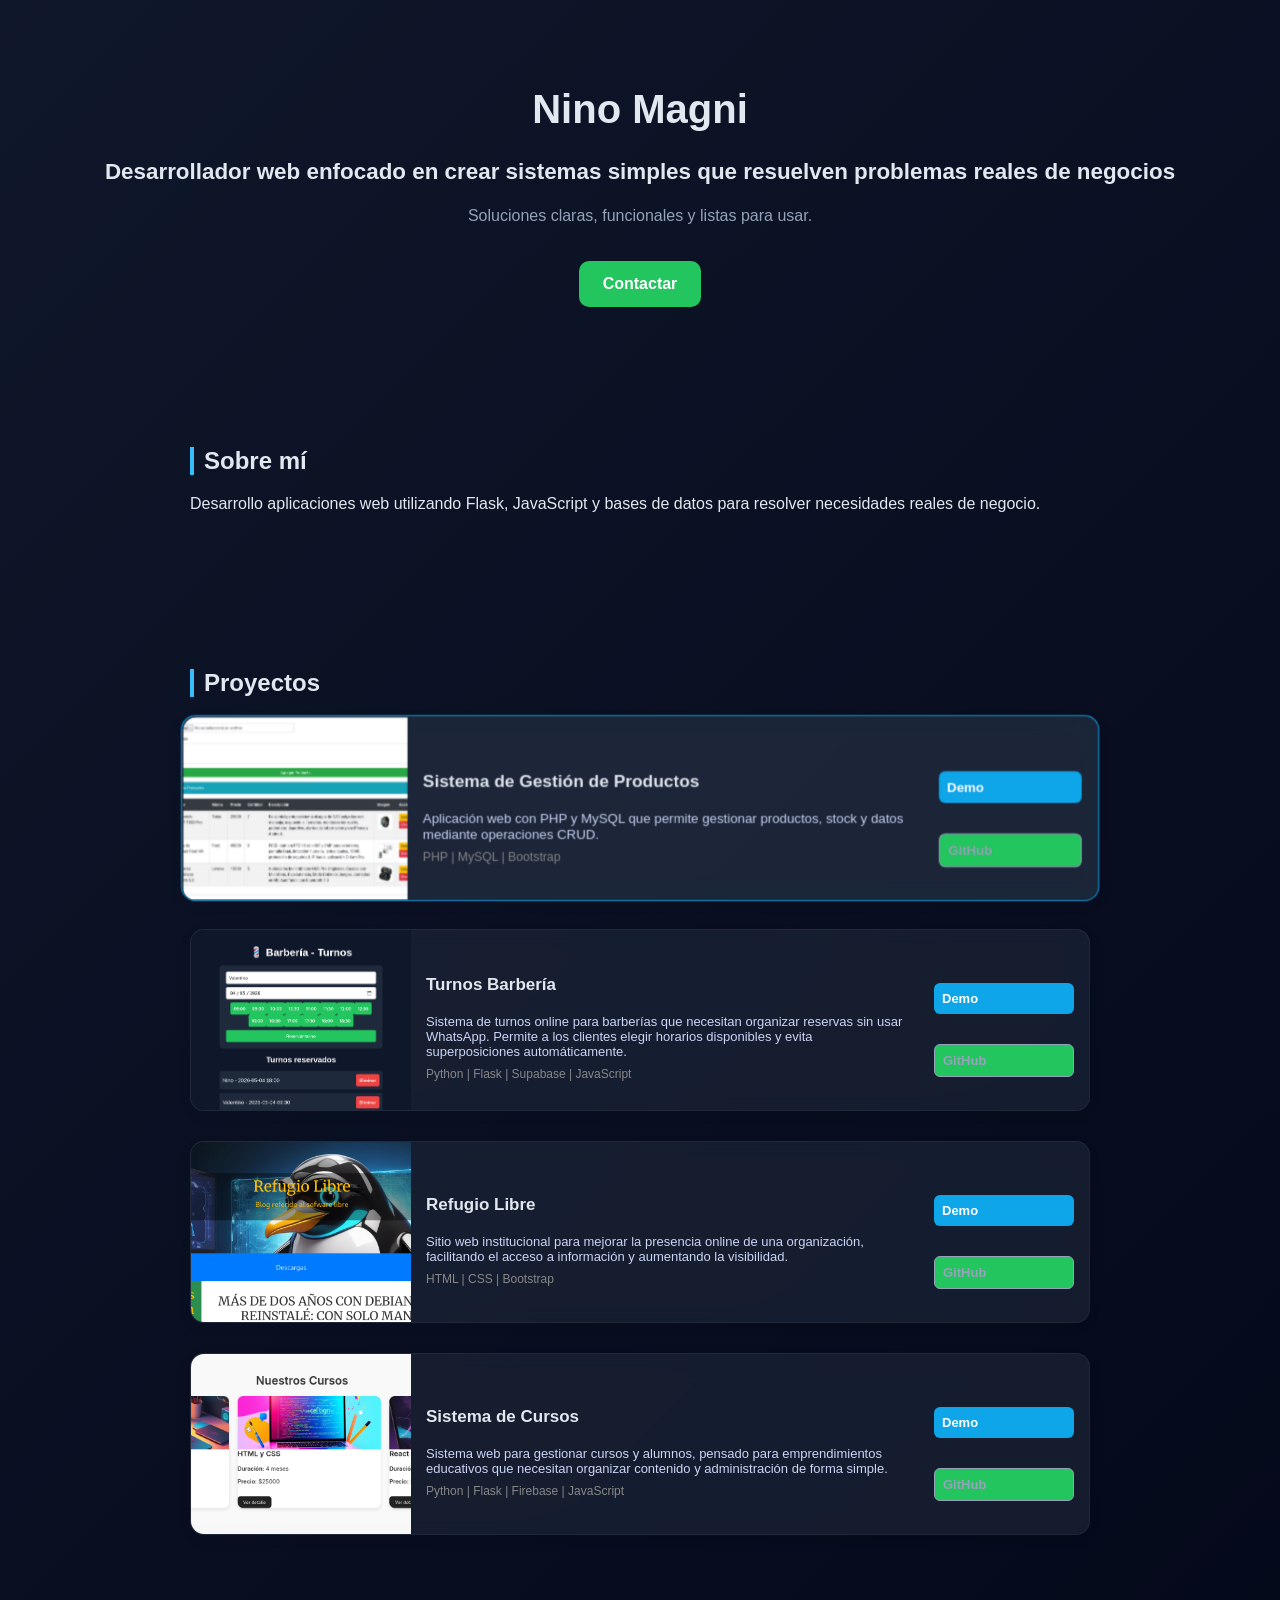
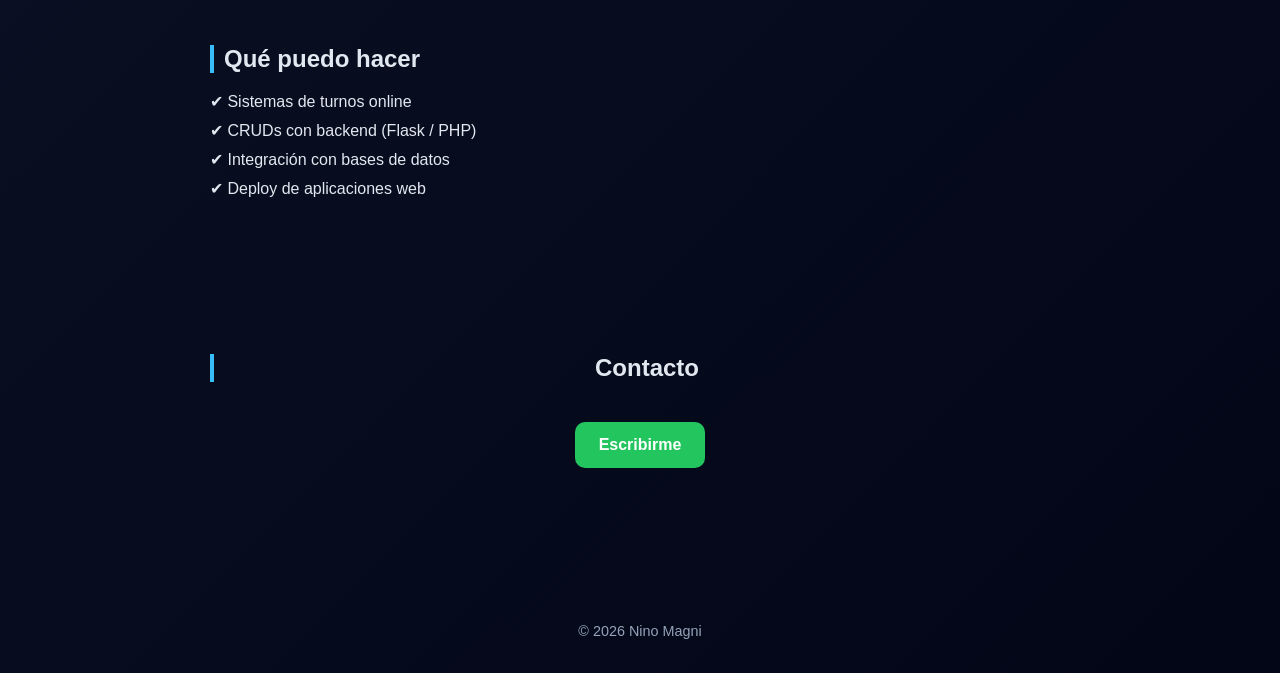
==== commit 694c9556: "html y css1" ====
--- a/index.html
+++ b/index.html
@@ -35,8 +35,7 @@
       <h2>Sobre mí</h2>
 
       <p>
-        Soy desarrollador web enfocado en crear soluciones simples, funcionales y rápidas de implementar.
-        Trabajo con Flask, JavaScript y bases de datos para construir sistemas útiles para negocios.
+        Desarrollo aplicaciones web utilizando Flask, JavaScript y bases de datos para resolver necesidades reales de negocio.
       </p>
     </div>
   </section>
--- a/style.css
+++ b/style.css
@@ -308,5 +308,19 @@
 
 .featured {
   border: 1px solid #0ea5e9;
-  transform: scale(1.01);
-}
+  transform: scale(1.02);
+}
+
+.demo {
+  background: #0ea5e9;
+  color: white;
+  font-weight: bold;
+}
+
+.demo:hover {
+  background: #0284c7;
+}
+
+.project-card {
+  margin-bottom: 30px;
+}
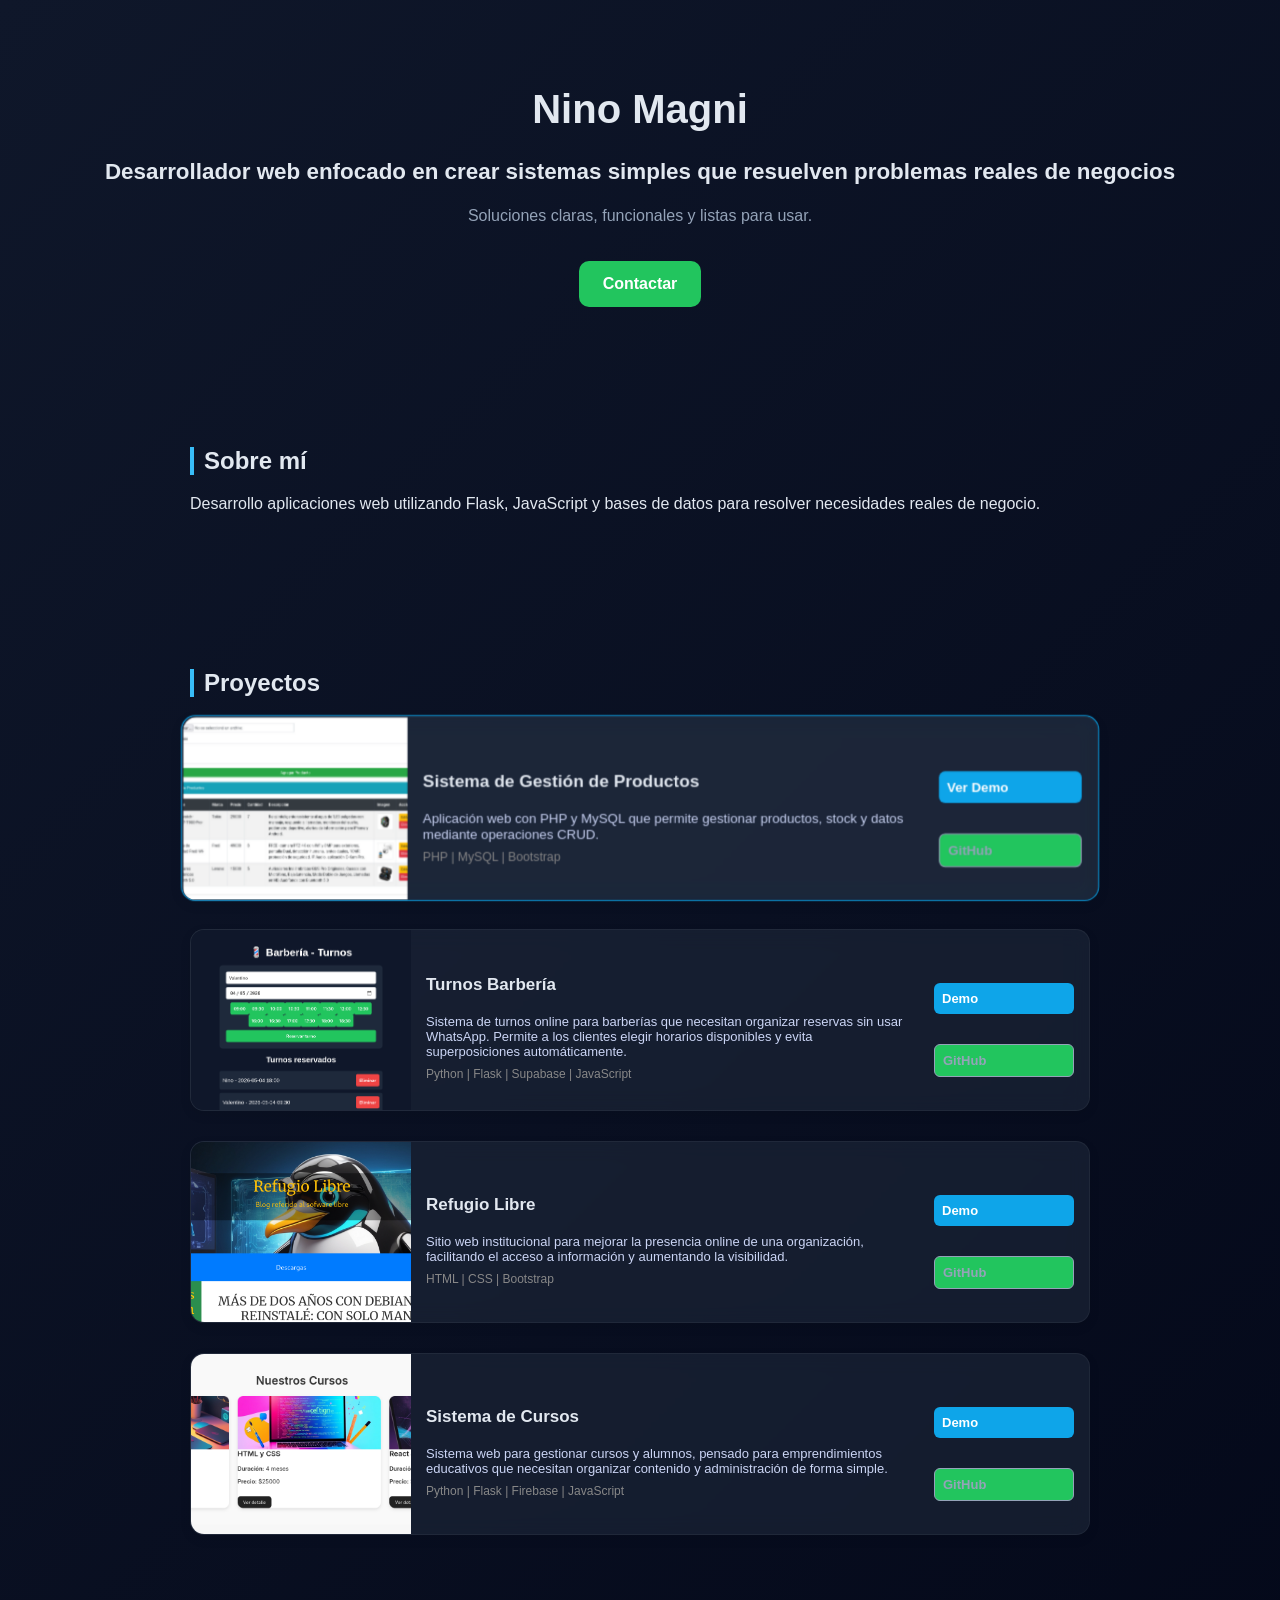
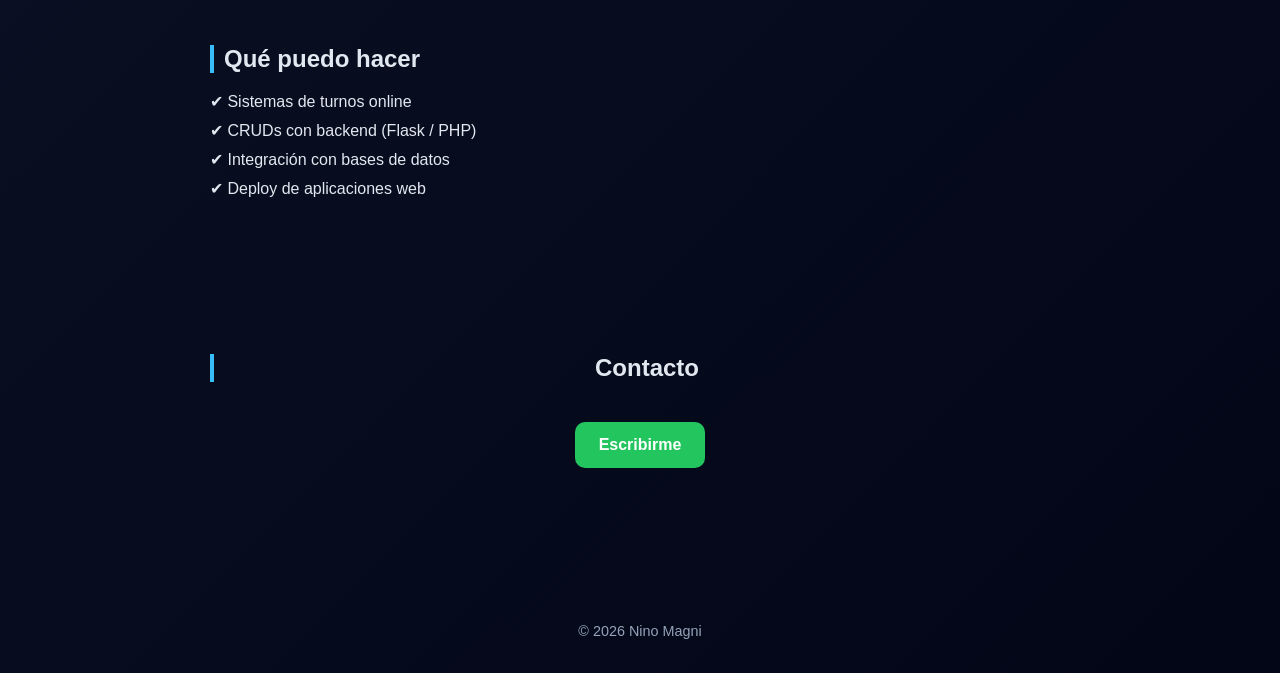
==== commit 5615a550: "html, css, agregado html" ====
--- a/index.html
+++ b/index.html
@@ -65,8 +65,8 @@
   </div>
 
   <div class="project-actions">
-    <a href="#" class="btn demo">Demo</a>
-    <a href="#" class="btn github">GitHub</a>
+    <a href="demo-productos.html" target="_blank" class="btn demo">Ver Demo</a>
+    <a href="https://github.com/NinoMg/potrero_backend" target="_blank" class="btn github">GitHub</a>
   </div>
 
 </div>
@@ -92,7 +92,7 @@
 
 <div class="project-actions">
 <a href="https://ninomg.github.io/barberia-turnos-frontend" target="_blank" class="btn demo">Demo</a>
-<a href="#" class="btn github">GitHub</a>
+<a href="https://github.com/NinoMg/barberia-turnos" target="_blank" class="btn github">GitHub</a>
 </div>
 
 </div>
@@ -119,7 +119,7 @@
 
     <div class="project-actions">
     <a href="https://ninomg.github.io/refugioabierto/" target="_blank" class="btn demo">Demo</a>
-    <a href="#" class="btn github">GitHub</a>
+    <a href="https://github.com/NinoMg/refugioabierto" target="_blank" class="btn github">GitHub</a>
     </div>
 
     </div>
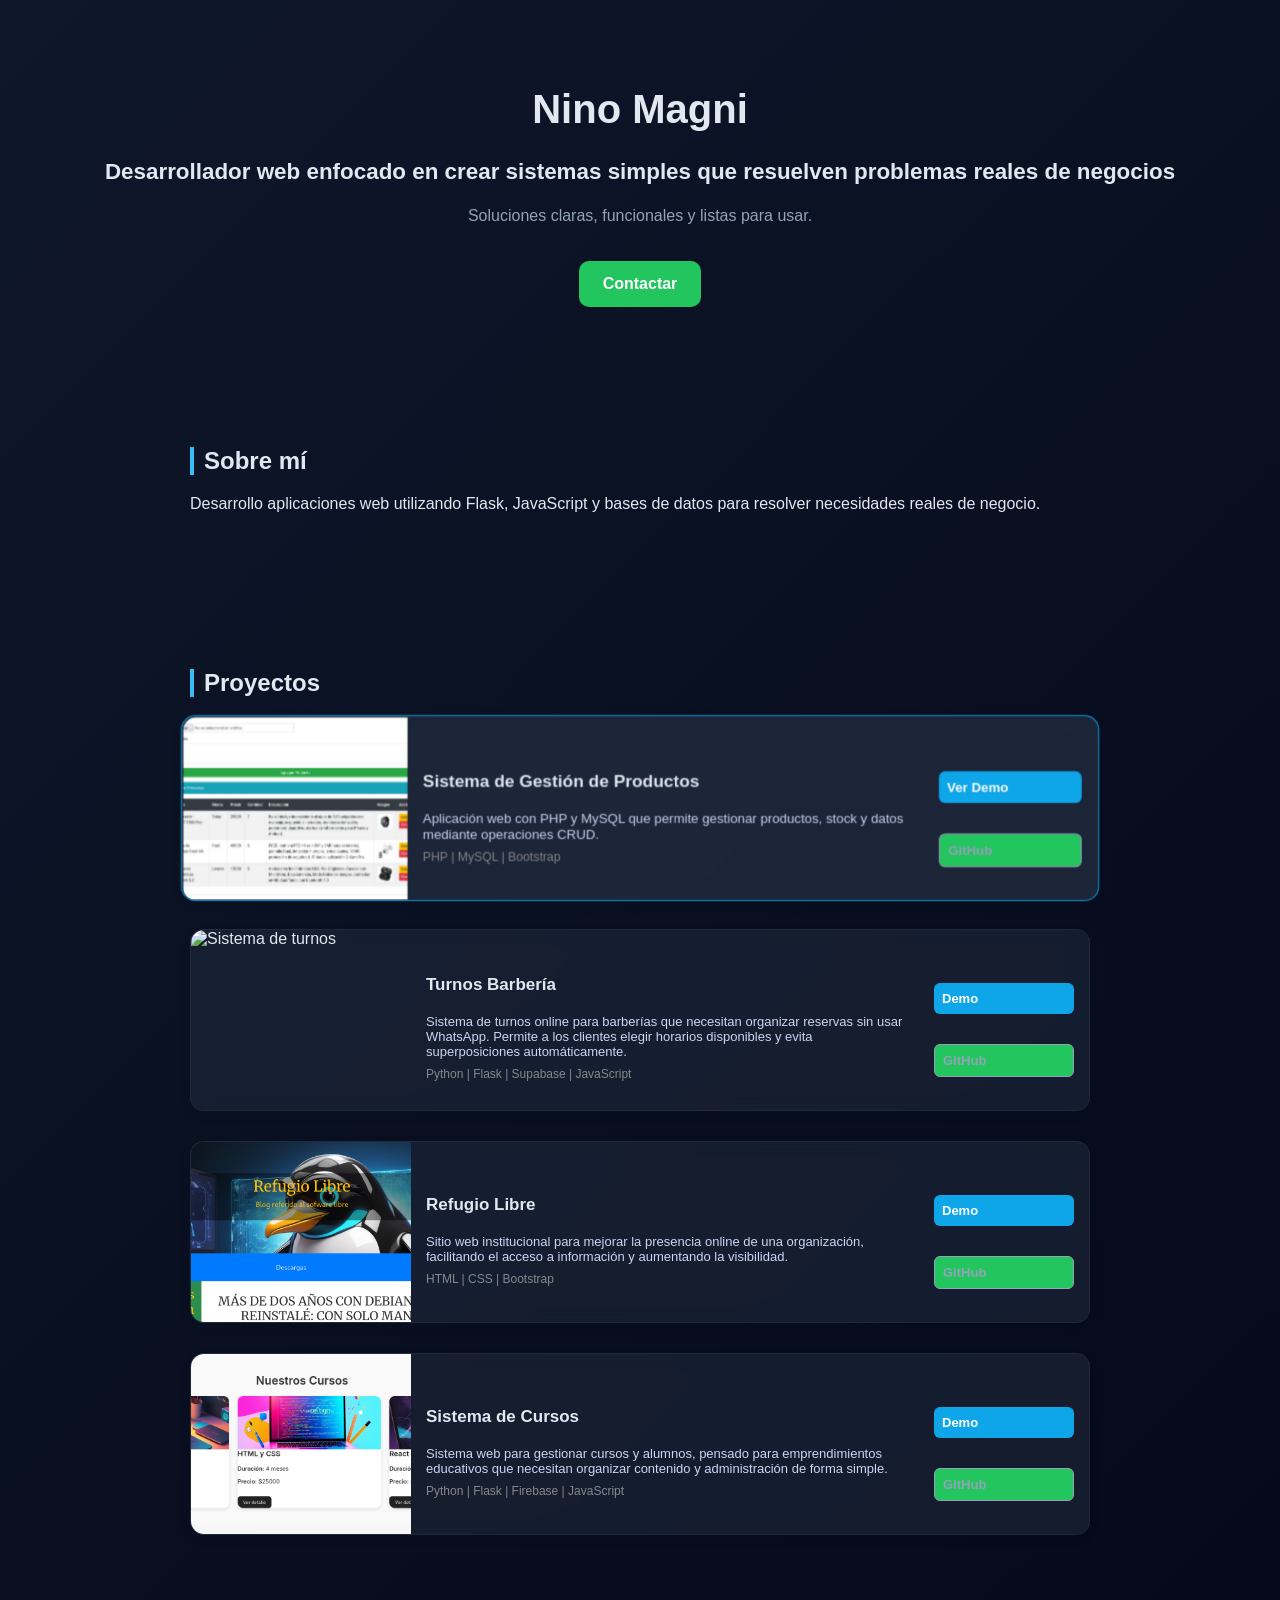
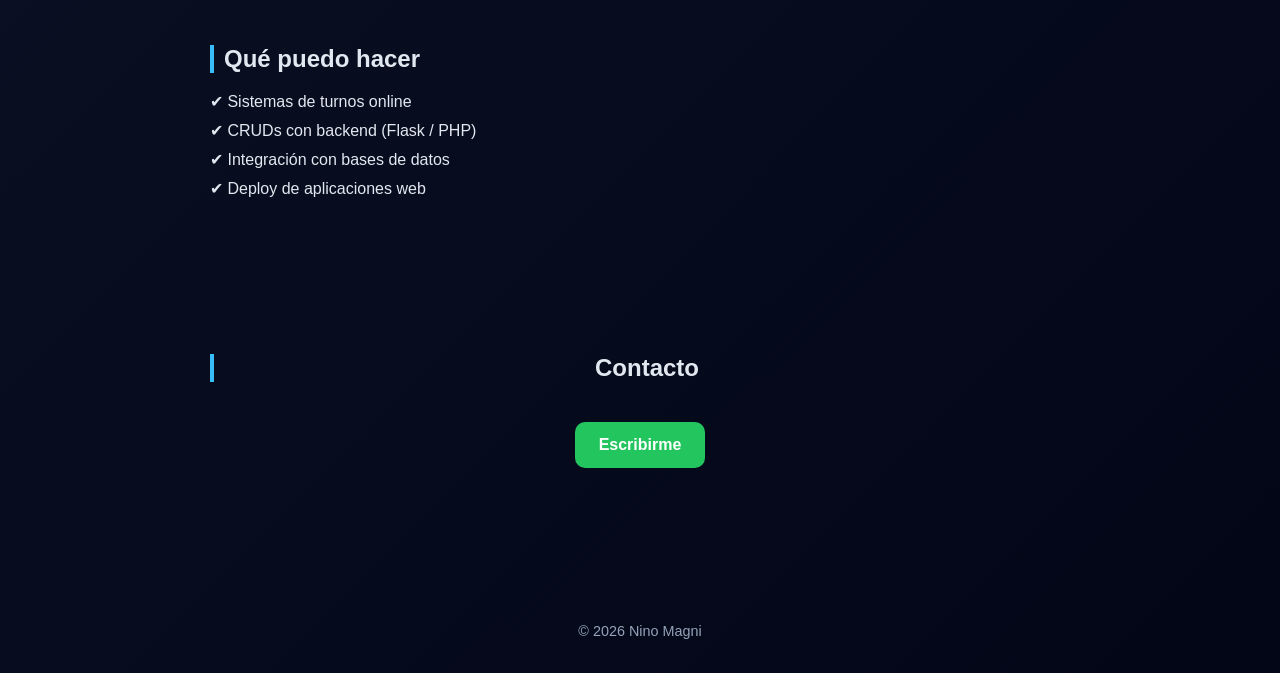
==== commit 0cca0dff: "cambio de proyecto" ====
--- a/index.html
+++ b/index.html
@@ -77,7 +77,7 @@
 <div class="project-card">
 
 <div class="project-image">
-<img src="img/appBarberia.png" alt="Sistema de turnos">
+<img src="img/appBarber.png" alt="Sistema de turnos">
 </div>
 
 <div class="project-content">
@@ -91,8 +91,8 @@
 </div>
 
 <div class="project-actions">
-<a href="https://ninomg.github.io/barberia-turnos-frontend" target="_blank" class="btn demo">Demo</a>
-<a href="https://github.com/NinoMg/barberia-turnos" target="_blank" class="btn github">GitHub</a>
+<a href="https://agendadeturnos.onrender.com/" target="_blank" class="btn demo">Demo</a>
+<a href="https://github.com/NinoMg/portfolio-v2" target="_blank" class="btn github">GitHub</a>
 </div>
 
 </div>
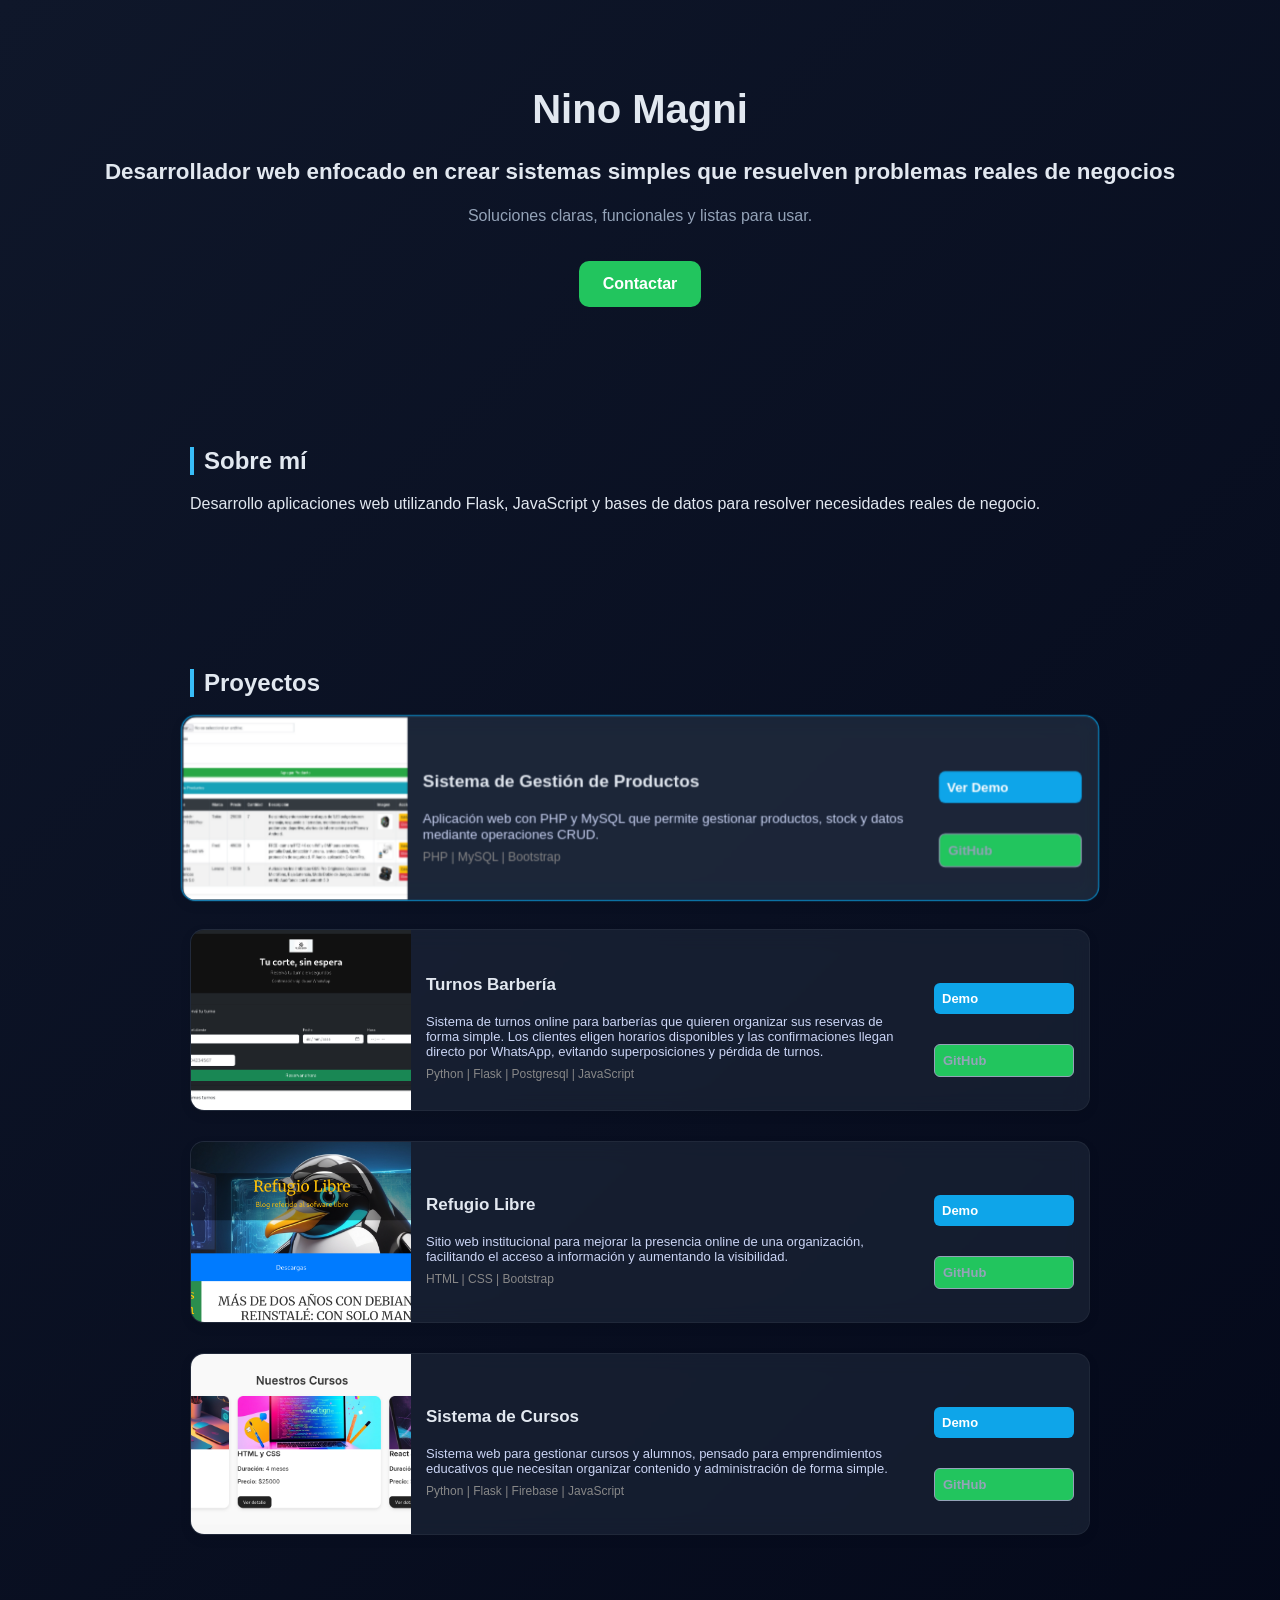
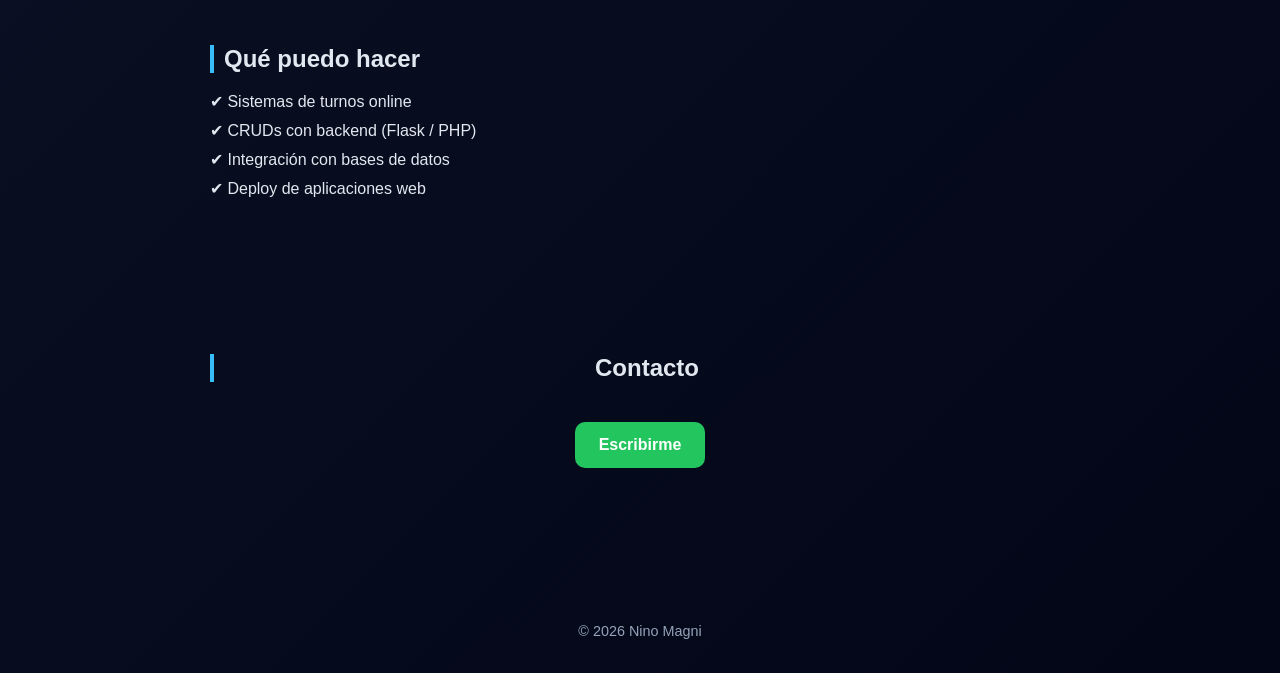
==== commit 7f26d169: "cambio de proyecto barber nuevo" ====
--- a/index.html
+++ b/index.html
@@ -83,11 +83,11 @@
 <div class="project-content">
 <h3>Turnos Barbería</h3>
 <p>
-  Sistema de turnos online para barberías que necesitan organizar reservas sin usar WhatsApp.
-  Permite a los clientes elegir horarios disponibles y evita superposiciones automáticamente.
+  Sistema de turnos online para barberías que quieren organizar sus reservas de forma simple.
+Los clientes eligen horarios disponibles y las confirmaciones llegan directo por WhatsApp, evitando superposiciones y pérdida de turnos.
 </p>
 
-<span class="tech"> Python | Flask | Supabase | JavaScript</span>
+<span class="tech"> Python | Flask | Postgresql | JavaScript</span>
 </div>
 
 <div class="project-actions">
